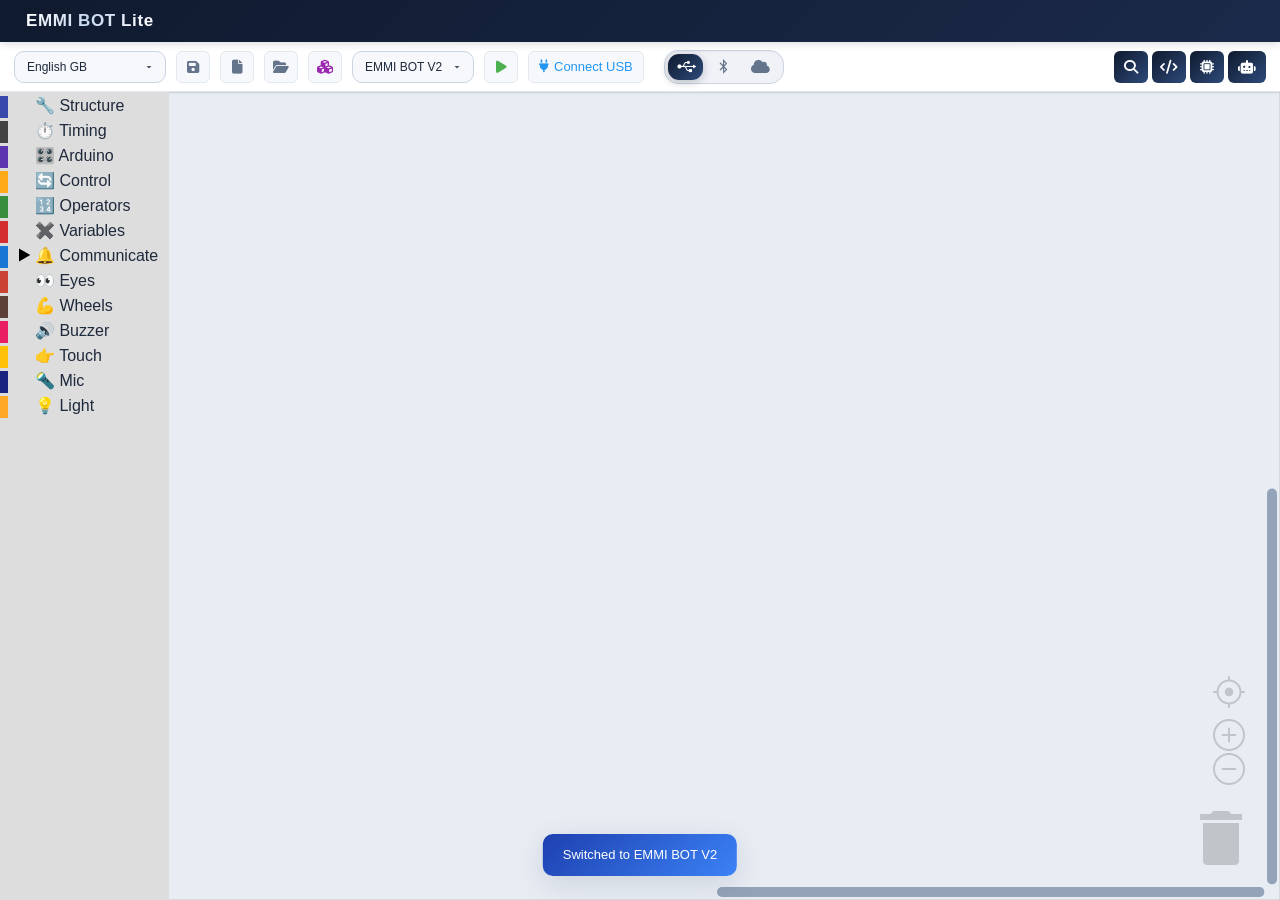
==== index.html @ 587e6f3b "depoyment" ====
<!DOCTYPE html>
<html lang="en">

<head>
    <meta charset="UTF-8">
    <meta name="viewport" content="width=device-width, initial-scale=1.0">
    <meta name="description" content="EMMI BOT Lite - Block-Based Programming Environment">
    <title>EMMI BOT Lite</title>
    <link rel="icon" type="image/png" href="media/logo.png">

    <!-- Blockly (local) -->
    <script src="lib/blockly/blockly.min.js"></script>

    <!-- Prism.js for syntax highlighting - LIGHT theme (local) -->
    <link href="lib/prism/themes/prism.min.css" rel="stylesheet">
    <script src="lib/prism/prism.min.js"></script>
    <script src="lib/prism/components/prism-c.min.js"></script>
    <script src="lib/prism/components/prism-cpp.min.js"></script>
    <script src="lib/prism/components/prism-python.min.js"></script>
    <script src="lib/prism/components/prism-java.min.js"></script>

    <!-- Font Awesome (local) -->
    <link rel="stylesheet" href="lib/font-awesome/css/all.min.css">

    <!-- Custom Styles -->
    <link rel="stylesheet" href="css/styles.css?v=25">
</head>

<body>
    <!-- Loading Overlay -->
    <div id="loading-overlay">
        <div class="loader"></div>
        <span>Loading EMMI BOT V2...</span>
    </div>

    <!-- Title Bar (OttoBlockly style) -->
    <div id="toptitle">
        <div id="title">
            <div class="logo-img">
                <img src="media/logo.png" alt="Logo" onerror="this.style.display='none'">
            </div>
            <span class="logo-text">EMMI BOT Lite</span>

        </div>


    </div>

    <!-- Header Toolbar -->
    <div id="header">
        <div id="btn_all">
            <!-- Language Selector -->

            <!-- Language Selector -->
            <select id="languageMenu">
                <option value="en" selected>English GB</option>
                <option value="es">Español</option>
                <option value="hi">हिन्दी (Hindi)</option>
                <option value="gu">ગુજરાતી (Gujarati)</option>
                <option value="mr">मराठी (Marathi)</option>
                <option value="ta">தமிழ் (Tamil)</option>
                <option value="te">తెలుగు (Telugu)</option>
                <option value="kn">ಕನ್ನಡ (Kannada)</option>
                <option value="bn">বাংলা (Bengali)</option>
            </select>



            <!-- Save Button -->
            <button id="btn-save" class="btn btn-tool" title="Save">
                <i class="fas fa-save"></i>
            </button>

            <!-- New Button -->
            <button id="btn-new" class="btn btn-tool" title="New">
                <i class="fas fa-file"></i>
            </button>

            <!-- Open Button -->
            <button id="btn-open" class="btn btn-tool" title="Open">
                <i class="fas fa-folder-open"></i>
            </button>

            <!-- Block Creator Tool Button -->
            <button id="btn-block-creator" class="btn btn-tool" title="Block Creator Tool" style="color: #9C27B0;">
                <i class="fas fa-cubes"></i>
            </button>

            <!-- Board Selector -->
            <select id="board-select">
                <option value="emmi-bot-v2" selected>EMMI BOT V2</option>
                <option value="explorer-kit">Explorer Kit</option>
                <option value="emmi-bipedal">EMMI Bipedal</option>
            </select>

            <!-- Run Button -->
            <button id="btn_run" class="btn btn-tool" title="Run Code" style="color: #4CAF50;">
                <i class="fas fa-play"></i>
            </button>

            <!-- Dynamic Controls -->
            <div id="dynamic-controls" style="display: flex; gap: 5px; align-items: center;">
                <!-- Cloud ID Input (Hidden by default) -->
                <input id="input-cloud-id" type="text" placeholder="Device ID"
                    style="display: none; width: 100px; padding: 5px; border-radius: 4px; border: 1px solid #ccc;">

                <!-- Connect Button (Visible for USB/BLE) -->
                <button id="btn_connect" class="btn btn-tool" title="Connect USB"
                    style="color: #2196F3; width: auto; padding: 0 10px; font-size: 13px; gap: 5px;">
                    <i class="fas fa-plug"></i> <span id="lbl_connect">Connect</span>
                </button>
            </div>

            <!-- Bot Mode Segmented Control -->
            <div class="bot-mode-segmented">
                <input type="radio" name="bot-mode" id="mode-usb" value="USB" checked>
                <label for="mode-usb"><i class="fab fa-usb"></i> <span>USB</span></label>

                <input type="radio" name="bot-mode" id="mode-ble" value="BLE">
                <label for="mode-ble"><i class="fab fa-bluetooth-b"></i> <span>BLE</span></label>

                <input type="radio" name="bot-mode" id="mode-cloud" value="Cloud">
                <label for="mode-cloud"><i class="fas fa-cloud"></i> <span>Cloud</span></label>

                <div class="segmented-glider"></div>
            </div>
        </div>

        <div id="btn_group" class="btn-group">
            <!-- Search Button -->
            <button id="btn_search" class="btn btn-tool" title="Search">
                <i class="fas fa-search"></i>
            </button>

            <!-- Code Preview Button -->
            <button id="btn_preview" class="btn btn-tool" title="Code Preview">
                <i class="fas fa-code"></i>
            </button>

            <!-- Block/Code Toggle (Hijacked for Firmware Upload) -->
            <button id="btn_toggle" class="btn btn-tool" title="Upload Firmware"
                onclick="if(window.app) window.app.uploadFirmware()">
                <i class="fas fa-microchip"></i>
            </button>

            <!-- AI Chatbot Toggle -->
            <button id="chatbot-toggle" class="btn btn-tool chatbot-toggle" title="AI Block Coder">
                <i class="fas fa-robot"></i>
            </button>
        </div>
    </div>

    <!-- AI Chatbot Panel -->
    <div id="chatbot-panel" class="chatbot-panel">
        <div class="chatbot-header">
            <div class="chatbot-header-left">
                <i class="fas fa-robot"></i>
                <span>EMMI AI Coder</span>
            </div>
            <div class="chatbot-header-right">
                <select id="ai-translate-mode" class="chatbot-mode-select" title="AI translation mode">
                    <option value="blockly" selected>Blockly</option>
                    <option value="legacy">Script</option>
                </select>
                <button id="chatbot-clear" class="chatbot-header-btn" title="Clear chat">
                    <i class="fas fa-trash-can"></i>
                </button>
                <button id="chatbot-close" class="chatbot-header-btn" title="Close">
                    <i class="fas fa-xmark"></i>
                </button>
            </div>
        </div>
        <div id="ai-chat-output" class="chatbot-messages">
            <div class="chatbot-welcome">
                <i class="fas fa-wand-magic-sparkles"></i>
                <p>Describe what you want your EMMI robot to do and I'll generate the blocks for you.</p>
            </div>
        </div>
        <div class="chatbot-input-area">
            <input id="ai-prompt-input" type="text" class="chatbot-input"
                placeholder="e.g. Blink red LED every 500ms...">
            <button id="btn-ai-generate" class="chatbot-send-btn" title="Generate">
                <i class="fas fa-paper-plane"></i>
            </button>
        </div>
    </div>

    <!-- Main Content Area -->
    <div id="divBody">
        <!-- Blockly Workspace -->
        <div id="content_blocks">
            <div id="blockly-workspace"></div>
        </div>

        <!-- Code Panel - Default hidden -->
        <div id="code-panel" class="code-preview-panel hidden">
            <div class="preview-actions">
                <button id="btn_saveino" class="btn-default" title="Save Code">
                    <i class="fas fa-save"></i>
                </button>
                <button id="btn_copy" class="btn-default" title="Copy Code">
                    <i class="fas fa-copy"></i>
                </button>
                <button id="btn_send_emmi" class="btn-default" title="Send to EMMI">
                    <i class="fas fa-paper-plane"></i>
                </button>
                <button id="btn_upload_last_emmi" class="btn-default" title="Upload Last EMMI Script">
                    <i class="fas fa-upload"></i>
                </button>
            </div>
            <pre id="pre_previewArduino"><code class="language-cpp" id="code-output">void setup() {
}

void loop() {
}</code></pre>
            <!-- Language Tabs at bottom -->
            <div class="code-tabs">
                <button class="code-tab" data-lang="arduino">Arduino C++</button>
                <button class="code-tab" data-lang="python">Python</button>
                <button class="code-tab active" data-lang="java">Java</button>
                <button class="code-tab" data-lang="emmi">EMMI Command</button>
            </div>
        </div>
    </div>

    <!-- Hidden file input -->
    <input type="file" id="file-input" accept=".xml,.json,.bloc" style="display: none;">
    <!-- Firmware Update Modal -->
    <div id="firmware-update-modal" class="modal hidden">
        <div class="modal-content firmware-modal">
            <div class="modal-header">
                <h3><i class="fas fa-microchip"></i> Firmware Update</h3>
                <button id="btn-close-firmware" class="btn-close">&times;</button>
            </div>
            <div class="firmware-body">
                <!-- Version comparison cards -->
                <div class="firmware-versions">
                    <div class="firmware-version-card">
                        <div class="firmware-version-icon installed">
                            <i class="fas fa-hdd"></i>
                        </div>
                        <div class="firmware-version-label">Installed</div>
                        <div id="firmware-installed-version" class="firmware-version-value installed">—</div>
                    </div>
                    <div class="firmware-version-arrow">
                        <i class="fas fa-angles-right"></i>
                    </div>
                    <div class="firmware-version-card">
                        <div class="firmware-version-icon available">
                            <i class="fas fa-cloud-arrow-down"></i>
                        </div>
                        <div class="firmware-version-label">Available</div>
                        <div id="firmware-available-version" class="firmware-version-value available">—</div>
                    </div>
                </div>

                <!-- Status text -->
                <div id="firmware-status-text" class="firmware-status"></div>

                <!-- Progress bar -->
                <div id="firmware-progress-container" class="firmware-progress-container" style="display: none;">
                    <div class="firmware-progress-track">
                        <div id="firmware-progress-bar" class="firmware-progress-fill"></div>
                    </div>
                    <div id="firmware-progress-text" class="firmware-progress-label">0%</div>
                </div>

                <!-- Log output -->
                <div id="firmware-log" class="firmware-log" style="display: none;"></div>

                <!-- Action buttons -->
                <div class="firmware-actions">
                    <button id="btn-firmware-cancel" class="firmware-btn firmware-btn-cancel">
                        <i class="fas fa-xmark"></i> Cancel
                    </button>
                    <button id="btn-firmware-flash" class="firmware-btn firmware-btn-flash">
                        <i class="fas fa-bolt"></i> Update Firmware
                    </button>
                </div>
            </div>
        </div>
    </div>

    <!-- Serial Monitor Modal -->
    <div id="serial-monitor-modal" class="modal hidden">
        <div class="modal-content">
            <div class="modal-header">
                <h3><i class="fas fa-terminal"></i> Serial Monitor</h3>
                <button id="btn-close-serial" class="btn-close">&times;</button>
            </div>
            <div id="serial-output" class="serial-output"></div>
            <div class="serial-input-area">
                <input type="text" id="serial-input" placeholder="Type command...">
                <button id="btn-send-serial" class="btn btn-tool" title="Send">
                    <i class="fas fa-paper-plane"></i>
                </button>
                <button id="btn-clear-serial" class="btn btn-tool" title="Clear">
                    <i class="fas fa-trash"></i>
                </button>
            </div>
            <div class="serial-options">
                <label><input type="checkbox" id="chk-autoscroll" checked> Autoscroll</label>
                <label><input type="checkbox" id="chk-timestamp"> Timestamp</label>
            </div>
        </div>
    </div>

    <!-- New Variable Modal -->
    <div id="variable-modal" class="modal hidden" style="z-index: 2000;">
        <div class="modal-content" style="max-width: 400px; background-color: #2d2d64; color: white;">
            <div class="modal-header" style="border-bottom: none;">
                <h3 style="color: white; font-weight: bold;">New variable name:</h3>
                <button id="btn-close-variable" class="btn-close"
                    style="background-color: #4DB6AC; color: white; border-radius: 4px; opacity: 1;">&times;</button>
            </div>
            <div class="modal-body" style="padding: 20px; display: flex; gap: 0;">
                <input type="text" id="variable-name-input" placeholder=""
                    style="flex-grow: 1; padding: 10px; border: none; border-radius: 4px 0 0 4px; outline: none;">
                <button id="btn-confirm-variable"
                    style="background-color: #4DD0E1; border: none; padding: 0 20px; color: white; font-weight: bold; border-radius: 0 4px 4px 0; cursor: pointer;">OK</button>
            </div>
        </div>
    </div>

    <!-- Scripts -->
    <!-- Scripts -->
    <!-- Generators (Load first so blocks can register stubs) -->
    <script src="js/generators/arduino.js"></script>
    <script src="js/generators/python.js"></script>
    <script src="js/generators/java.js"></script>
    <script src="js/commands/common_commands.js?v=2"></script>
    <script src="js/commands/emmi-bot-v2_commands.js?v=21"></script>
    <script src="js/generators/emmi_exporter.js?v=26"></script>

    <!-- Common/Core blocks -->
    <script src="js/toolbox.js?v=23"></script>
    <script src="blocks/esp32_blocks.js?v=23"></script>
    <script src="blocks/variable_blocks.js?v=23"></script>
    <script src="blocks/communication_blocks.js?v=23"></script>
    <script src="blocks/emmi-bot-v2_blocks.js?v=24"></script>
    <script src="js/generators/variable_generators.js?v=23"></script>
    <script src="js/generators/communication_generators.js?v=23"></script>
    <script src="js/generators/emmi-bot-v2_generators.js?v=23"></script>
    <script src="js/custom_styles.js"></script>
    <script src="js/blockly-mapper.js?v=1"></script>
    <script src="js/app.js?v=31"></script>
</body>

</html>
---- css/styles.css ----
/* ===================================
   EMMI BOT Lite – White + Dark Navy Blue
   Modern, Elegant, Responsive UI
   =================================== */

:root {
    --navy: #0f1a2e;
    --navy-light: #1b2a4a;
    --navy-mid: #263c5c;
    --navy-accent: #2e4a7a;
    --white: #ffffff;
    --off-white: #f6f8fb;
    --gray-50: #f0f2f7;
    --gray-100: #e2e8f0;
    --gray-200: #cbd5e1;
    --gray-300: #94a3b8;
    --gray-400: #64748b;
    --gray-500: #475569;
    --text-primary: #1e293b;
    --text-secondary: #475569;
    --accent-blue: #3b82f6;
    --accent-green: #10b981;
    --accent-red: #ef4444;
    --accent-amber: #f59e0b;
    --radius-sm: 6px;
    --radius-md: 10px;
    --radius-lg: 14px;
    --shadow-sm: 0 1px 3px rgba(15, 26, 46, 0.06);
    --shadow-md: 0 4px 12px rgba(15, 26, 46, 0.08);
    --shadow-lg: 0 8px 30px rgba(15, 26, 46, 0.12);
    --transition: 0.25s cubic-bezier(0.4, 0, 0.2, 1);
    --font: 'Segoe UI', -apple-system, BlinkMacSystemFont, sans-serif;
}

/* ===================================
   RESET & BASE
   =================================== */
* {
    margin: 0;
    padding: 0;
    box-sizing: border-box;
}

html, body {
    height: 100%;
    font-family: var(--font);
    overflow: hidden;
    background: var(--off-white);
    color: var(--text-primary);
    -webkit-font-smoothing: antialiased;
    -moz-osx-font-smoothing: grayscale;
}

/* ===================================
   LOADING OVERLAY
   =================================== */
#loading-overlay {
    position: fixed;
    inset: 0;
    background: linear-gradient(135deg, var(--navy) 0%, var(--navy-light) 100%);
    display: flex;
    flex-direction: column;
    align-items: center;
    justify-content: center;
    gap: 20px;
    z-index: 9999;
    color: var(--white);
    font-size: 15px;
    font-weight: 500;
    letter-spacing: 0.5px;
    transition: opacity 0.6s ease;
}

#loading-overlay.hidden {
    opacity: 0;
    pointer-events: none;
}

.hidden {
    display: none !important;
}

.loader {
    width: 44px;
    height: 44px;
    border: 3px solid rgba(255, 255, 255, 0.15);
    border-top-color: var(--white);
    border-radius: 50%;
    animation: spin 0.8s linear infinite;
}

@keyframes spin {
    to { transform: rotate(360deg); }
}

/* ===================================
   TITLE BAR
   =================================== */
#toptitle {
    height: 42px;
    background: linear-gradient(135deg, var(--navy) 0%, var(--navy-light) 100%);
    display: flex;
    align-items: center;
    justify-content: space-between;
    padding: 0 16px;
    box-shadow: 0 2px 8px rgba(15, 26, 46, 0.15);
    position: relative;
    z-index: 10;
}

#title {
    display: flex;
    align-items: center;
    gap: 10px;
}

.logo-img img {
    height: 26px;
    width: auto;
    filter: drop-shadow(0 1px 3px rgba(0, 0, 0, 0.2));
}

.logo-text {
    font-size: 17px;
    font-weight: 700;
    letter-spacing: 0.6px;
    color: var(--white);
    background: linear-gradient(120deg,
        #ffffff 0%,
        #c8daf0 25%,
        #ffffff 50%,
        #a0bee0 75%,
        #ffffff 100%);
    background-size: 200% auto;
    background-clip: text;
    -webkit-background-clip: text;
    -webkit-text-fill-color: transparent;
    animation: shimmer 5s linear infinite;
}

@keyframes shimmer {
    to { background-position: 200% center; }
}

#title-bar-btns {
    display: flex;
    gap: 2px;
}

.btn-minmax, .btn-quit {
    width: 32px;
    height: 32px;
    border: none;
    background: transparent;
    color: rgba(255, 255, 255, 0.7);
    cursor: pointer;
    display: flex;
    align-items: center;
    justify-content: center;
    border-radius: var(--radius-sm);
    font-size: 12px;
    transition: all var(--transition);
}

.btn-minmax:hover {
    background: rgba(255, 255, 255, 0.12);
    color: var(--white);
    transform: translateY(-1px);
}

.btn-quit:hover {
    background: var(--accent-red);
    color: var(--white);
    transform: scale(1.05);
}

/* ===================================
   HEADER TOOLBAR
   =================================== */
#header {
    height: 50px;
    background: var(--white);
    display: flex;
    align-items: center;
    justify-content: space-between;
    padding: 0 14px;
    border-bottom: 1px solid var(--gray-100);
    box-shadow: var(--shadow-sm);
    animation: slideDown 0.4s ease-out;
    position: relative;
    z-index: 9;
}

@keyframes slideDown {
    from { transform: translateY(-100%); opacity: 0; }
    to { transform: translateY(0); opacity: 1; }
}

#btn_all {
    display: flex;
    align-items: center;
    gap: 10px;
    flex-wrap: wrap;
}

/* ===================================
   SELECT DROPDOWNS
   =================================== */
#languageMenu, #board-select {
    height: 32px;
    padding: 0 30px 0 12px;
    background: var(--off-white);
    color: var(--text-primary);
    border: 1px solid var(--gray-200);
    border-radius: var(--radius-md);
    font-size: 12px;
    font-weight: 500;
    cursor: pointer;
    appearance: none;
    -webkit-appearance: none;
    background-image: url("data:image/svg+xml,%3Csvg xmlns='http://www.w3.org/2000/svg' width='12' height='12' viewBox='0 0 24 24' fill='%23475569'%3E%3Cpath d='M7 10l5 5 5-5z'/%3E%3C/svg%3E");
    background-repeat: no-repeat;
    background-position: right 10px center;
    transition: all var(--transition);
}

#languageMenu:hover, #board-select:hover {
    border-color: var(--navy-accent);
    box-shadow: 0 0 0 3px rgba(27, 42, 74, 0.06);
}

#languageMenu:focus, #board-select:focus {
    outline: none;
    border-color: var(--navy-accent);
    box-shadow: 0 0 0 3px rgba(27, 42, 74, 0.1);
}

/* ===================================
   TOOLBAR BUTTONS
   =================================== */
.btn-tool {
    width: 34px;
    height: 32px;
    background: var(--off-white);
    color: var(--gray-400);
    border: 1px solid var(--gray-100);
    border-radius: var(--radius-sm);
    cursor: pointer;
    display: flex;
    align-items: center;
    justify-content: center;
    font-size: 14px;
    transition: all var(--transition);
    position: relative;
    overflow: hidden;
}

.btn-tool::after {
    content: '';
    position: absolute;
    inset: 0;
    background: linear-gradient(135deg, var(--navy) 0%, var(--navy-accent) 100%);
    opacity: 0;
    transition: opacity var(--transition);
}

.btn-tool:hover {
    border-color: var(--navy-accent);
    color: var(--navy);
    transform: translateY(-1px);
    box-shadow: var(--shadow-md);
}

.btn-tool:hover::after {
    opacity: 0;
}

.btn-tool i {
    position: relative;
    z-index: 1;
    transition: transform var(--transition);
}

.btn-tool:hover i {
    transform: scale(1.1);
}

.btn-tool:active {
    transform: translateY(0);
    box-shadow: none;
}

/* Connected state */
button.connected {
    background: var(--accent-red) !important;
    color: white !important;
    border-color: var(--accent-red) !important;
}

button.connected:hover {
    background: #dc2626 !important;
}

/* Right button group */
#btn_group {
    display: flex;
    gap: 4px;
}

#btn_group .btn-tool {
    background: linear-gradient(135deg, var(--navy) 0%, var(--navy-accent) 100%);
    color: var(--white);
    border: none;
}

#btn_group .btn-tool:hover {
    transform: translateY(-2px);
    box-shadow: 0 4px 14px rgba(15, 26, 46, 0.3);
    color: var(--white);
}

#btn_group .btn-tool::after {
    display: none;
}

/* ===================================
   MAIN BODY
   =================================== */
#divBody {
    height: calc(100vh - 92px);
    position: relative;
}

#content_blocks {
    width: 100%;
    height: 100%;
    position: relative;
}

#blockly-workspace {
    position: absolute;
    top: 0;
    left: 0;
    right: 0;
    bottom: 0;
}

/* ===================================
   CODE PANEL
   =================================== */
.code-preview-panel {
    position: absolute;
    top: 0;
    right: 0;
    width: 300px;
    height: 100%;
    background: var(--white);
    border-left: 1px solid var(--gray-100);
    z-index: 100;
    display: flex;
    flex-direction: column;
    box-shadow: -2px 0 12px rgba(15, 26, 46, 0.04);
}

.code-preview-panel pre {
    flex: 1;
    margin: 0;
    padding: 16px;
    overflow: auto;
    font-size: 12px;
    line-height: 1.6;
    background: var(--white) !important;
    color: var(--text-primary);
}

.code-preview-panel code {
    font-family: 'Consolas', 'Monaco', 'Fira Code', monospace;
    background: transparent !important;
}

.preview-actions {
    display: flex;
    gap: 4px;
    padding: 8px 10px;
    background: var(--off-white);
    border-bottom: 1px solid var(--gray-100);
}

.btn-default {
    padding: 6px 12px;
    background: var(--white);
    color: var(--text-secondary);
    border: 1px solid var(--gray-200);
    border-radius: var(--radius-sm);
    cursor: pointer;
    font-size: 12px;
    transition: all var(--transition);
}

.btn-default:hover {
    background: var(--off-white);
    border-color: var(--navy-accent);
    color: var(--navy);
}

.code-tabs {
    display: flex;
    background: var(--off-white);
    border-top: 1px solid var(--gray-100);
}

.code-tab {
    flex: 1;
    padding: 10px 12px;
    background: var(--off-white);
    color: var(--gray-400);
    border: none;
    border-right: 1px solid var(--gray-100);
    cursor: pointer;
    font-size: 11px;
    font-weight: 600;
    letter-spacing: 0.3px;
    text-transform: uppercase;
    transition: all var(--transition);
}

.code-tab:last-child {
    border-right: none;
}

.code-tab:hover {
    background: var(--gray-100);
    color: var(--text-primary);
}

.code-tab.active {
    background: linear-gradient(135deg, var(--navy) 0%, var(--navy-accent) 100%);
    color: var(--white);
}

/* ===================================
   BLOCKLY TOOLBOX
   =================================== */
.blocklyToolboxDiv {
    background: var(--white) !important;
    border-right: 1px solid var(--gray-100) !important;
    width: 200px !important;
    box-shadow: 2px 0 10px rgba(15, 26, 46, 0.03);
}

.blocklyTreeRow {
    height: 42px !important;
    padding: 0 12px 0 16px !important;
    margin: 4px 8px !important;
    border-radius: var(--radius-sm) !important;
    line-height: 42px !important;
    background: transparent !important;
    cursor: pointer !important;
    transition: all 0.2s cubic-bezier(0.4, 0, 0.2, 1);
    position: relative;
    display: flex !important;
    align-items: center !important;
}

.blocklyTreeRow::before {
    content: '';
    position: absolute;
    left: 4px;
    top: 50%;
    transform: translateY(-50%);
    width: 3px;
    height: 0;
    background: var(--navy);
    border-radius: 2px;
    transition: height 0.2s ease;
}

.blocklyTreeRow:hover {
    background: var(--gray-50) !important;
    transform: translateX(2px);
}

.blocklyTreeRow:hover::before {
    height: 18px;
}

.blocklyTreeSelected {
    background: linear-gradient(135deg, var(--navy) 0%, var(--navy-accent) 100%) !important;
    box-shadow: 0 2px 10px rgba(15, 26, 46, 0.2),
        inset 0 1px 0 rgba(255, 255, 255, 0.1) !important;
    transform: translateX(0) !important;
}

.blocklyTreeSelected::before {
    height: 60%;
    background: rgba(255, 255, 255, 0.7);
}

.blocklyTreeSelected .blocklyTreeLabel {
    color: var(--white) !important;
    font-weight: 600 !important;
    text-shadow: 0 1px 2px rgba(0, 0, 0, 0.1);
}

.blocklyTreeLabel {
    color: var(--text-primary) !important;
    font-size: 14px !important;
    font-weight: 500 !important;
    font-family: var(--font) !important;
    letter-spacing: 0.2px !important;
    display: flex !important;
    align-items: center !important;
    gap: 8px !important;
}

.blocklyTreeRowContentContainer {
    padding-left: 8px !important;
    display: flex !important;
    align-items: center !important;
}

.blocklyTreeRow .blocklyTreeLabel::first-line {
    font-size: 18px;
}

.blocklyTreeIcon {
    color: var(--gray-300) !important;
    width: 16px !important;
    height: 16px !important;
    transition: transform 0.2s ease, color 0.2s ease;
}

.blocklyTreeRow:hover .blocklyTreeIcon {
    color: var(--navy-accent) !important;
}

.blocklyTreeSelected .blocklyTreeIcon {
    color: var(--white) !important;
}

.blocklyTreeSeparator {
    border-bottom: 1px solid var(--gray-100) !important;
    margin: 8px 12px !important;
    height: 0 !important;
}

.blocklyFlyoutBackground {
    fill: var(--gray-50) !important;
}

.blocklyTreeRow[aria-level="2"] {
    margin-left: 20px !important;
    font-size: 13px !important;
}

/* Category label colors */
.category-structure .blocklyTreeLabel { color: var(--navy-accent) !important; }
.category-eyes .blocklyTreeLabel,
.category-timing .blocklyTreeLabel,
.category-mic .blocklyTreeLabel { color: #334155 !important; }
.category-wheels .blocklyTreeLabel { color: #5D4037 !important; }
.category-buzzer .blocklyTreeLabel,
.category-communicate .blocklyTreeLabel,
.category-control .blocklyTreeLabel { color: var(--navy-accent) !important; }
.category-touch .blocklyTreeLabel { color: #64748b !important; }
.category-light .blocklyTreeLabel { color: #ea580c !important; }
.category-arduino .blocklyTreeLabel { color: #6d28d9 !important; }
.category-operators .blocklyTreeLabel { color: #059669 !important; }
.category-variables .blocklyTreeLabel { color: #dc2626 !important; }

/* ===================================
   WORKSPACE
   =================================== */
.blocklyMainBackground {
    fill: #e8edf4 !important;
}

.blocklyMainBackground+pattern rect {
    fill: #c8d3e0 !important;
}

.blocklyScrollbarHandle {
    fill: var(--gray-300) !important;
}

.blocklyScrollbarHandle:hover {
    fill: var(--navy-accent) !important;
}

.blocklyTrash {
    opacity: 0.6;
}

/* ===================================
   BLOCK STYLING
   =================================== */
g[data-id]>path[class*="blocklyPath"] {
    filter: drop-shadow(0 2px 4px rgba(15, 26, 46, 0.1));
}

.blocklyDraggable[data-id]>g>path.blocklyPath {
    stroke-width: 1.5px !important;
}

.blocklyText {
    font-family: var(--font) !important;
    font-weight: 500 !important;
}

.blocklyNonEditableText .blocklyText {
    font-weight: 700 !important;
    font-size: 15px !important;
    fill: var(--white) !important;
    text-shadow: 0 1px 2px rgba(0, 0, 0, 0.15);
}

.blocklyEditableText {
    fill: var(--white) !important;
    font-weight: 600 !important;
}

.blocklyStatementInput rect {
    rx: 6 !important;
    ry: 6 !important;
}

.blocklyDraggable:hover>g>path.blocklyPath {
    filter: drop-shadow(0 4px 10px rgba(15, 26, 46, 0.2)) brightness(1.03);
}

/* ===================================
   SCROLLBARS
   =================================== */
::-webkit-scrollbar {
    width: 8px;
    height: 8px;
}

::-webkit-scrollbar-track {
    background: var(--gray-50);
}

::-webkit-scrollbar-thumb {
    background: var(--gray-200);
    border-radius: 4px;
}

::-webkit-scrollbar-thumb:hover {
    background: var(--navy-accent);
}

/* ===================================
   TOAST NOTIFICATIONS
   =================================== */
.toast {
    position: fixed;
    bottom: 24px;
    left: 50%;
    transform: translateX(-50%) translateY(100px);
    background: linear-gradient(135deg, var(--navy) 0%, var(--navy-accent) 100%);
    color: var(--white);
    padding: 12px 20px;
    border-radius: var(--radius-md);
    font-size: 13px;
    font-weight: 500;
    display: flex;
    align-items: center;
    gap: 10px;
    max-width: min(92vw, 560px);
    z-index: 1000;
    opacity: 0;
    transition: all 0.35s cubic-bezier(0.4, 0, 0.2, 1);
    box-shadow: var(--shadow-lg);
}

.toast-message {
    line-height: 1.4;
}

.toast-close {
    width: 22px;
    height: 22px;
    border: 1px solid rgba(255, 255, 255, 0.25);
    border-radius: var(--radius-sm);
    background: rgba(255, 255, 255, 0.1);
    color: var(--white);
    cursor: pointer;
    font-size: 11px;
    font-weight: 700;
    line-height: 1;
    display: flex;
    align-items: center;
    justify-content: center;
    flex-shrink: 0;
    margin-left: 6px;
    transition: background var(--transition);
}

.toast-close:hover {
    background: rgba(255, 255, 255, 0.2);
}

.toast-close:focus-visible {
    outline: 2px solid rgba(255, 255, 255, 0.6);
    outline-offset: 1px;
}

.toast.show {
    opacity: 1;
    transform: translateX(-50%) translateY(0);
}

.toast.info {
    background: linear-gradient(135deg, #1e40af 0%, #3b82f6 100%);
}

.toast.error {
    background: linear-gradient(135deg, #991b1b 0%, #ef4444 100%);
}

/* ===================================
   BOT MODE SEGMENTED CONTROL
   =================================== */
.bot-mode-segmented {
    position: relative;
    display: flex;
    background: var(--gray-50);
    border-radius: var(--radius-lg);
    padding: 3px;
    margin-left: 10px;
    height: 34px;
    min-width: 120px;
    width: 120px;
    border: 1px solid var(--gray-200);
    box-shadow: inset 0 1px 2px rgba(15, 26, 46, 0.04);
}

.bot-mode-segmented input {
    display: none;
}

.bot-mode-segmented label {
    flex: 1;
    text-align: center;
    line-height: 26px;
    font-size: 11px;
    font-weight: 700;
    color: var(--gray-400);
    cursor: pointer;
    z-index: 1;
    transition: all 0.3s ease;
    text-transform: uppercase;
    letter-spacing: 0.5px;
    display: flex;
    align-items: center;
    justify-content: center;
    gap: 0;
}

.bot-mode-segmented label span {
    display: none;
}

.bot-mode-segmented label i {
    font-size: 15px;
}

.bot-mode-segmented input:checked+label {
    color: var(--white);
}

.segmented-glider {
    position: absolute;
    height: 26px;
    width: calc(33.33% - 4px);
    background: linear-gradient(135deg, var(--navy) 0%, var(--navy-accent) 100%);
    border-radius: 11px;
    top: 3px;
    left: 3px;
    transition: transform 0.4s cubic-bezier(0.18, 0.89, 0.32, 1.28);
    box-shadow: 0 2px 8px rgba(15, 26, 46, 0.25);
}

#mode-usb:checked~.segmented-glider {
    transform: translateX(0);
}

#mode-ble:checked~.segmented-glider {
    transform: translateX(calc(100% + 1px));
}

#mode-cloud:checked~.segmented-glider {
    transform: translateX(calc(200% + 2px));
}

/* Alignment helpers */
#btn_all { gap: 10px; }
.btn-group { gap: 5px; }
#project-name { margin: 0 5px; }

/* Code Panel Visibility */
.code-preview-panel.hidden { display: none; }
#content_blocks.full-width { width: 100%; }

/* ===================================
   AI CHATBOT — White + Navy Blue
   =================================== */

/* Chatbot toggle - inline in toolbar */
.chatbot-toggle.btn-tool {
    position: relative;
    width: auto;
    height: 32px;
    padding: 0 10px;
    border-radius: var(--radius-sm);
    font-size: 14px;
    animation: none;
    box-shadow: none;
    bottom: auto;
    right: auto;
}

.chatbot-toggle.btn-tool:hover {
    transform: translateY(-2px);
    box-shadow: 0 4px 14px rgba(15, 26, 46, 0.3);
}

.chatbot-toggle.active {
    background: var(--navy-accent) !important;
    opacity: 1;
    transform: none;
}

/* Panel */
.chatbot-panel {
    position: fixed;
    right: 0;
    bottom: 0;
    width: 400px;
    height: 100vh;
    max-height: 100vh;
    background: var(--white);
    z-index: 1200;
    display: flex;
    flex-direction: column;
    transform: translateX(110%);
    transition: transform 0.35s cubic-bezier(0.4, 0, 0.2, 1);
    box-shadow: -4px 0 30px rgba(15, 26, 46, 0.1);
    border-left: 1px solid var(--gray-100);
}

.chatbot-panel.open {
    transform: translateX(0);
}

/* Header */
.chatbot-header {
    display: flex;
    align-items: center;
    justify-content: space-between;
    padding: 14px 16px;
    background: linear-gradient(135deg, var(--navy) 0%, var(--navy-light) 100%);
    border-bottom: 1px solid rgba(255, 255, 255, 0.06);
    flex-shrink: 0;
}

.chatbot-header-left {
    display: flex;
    align-items: center;
    gap: 10px;
    color: var(--white);
    font-size: 15px;
    font-weight: 600;
    letter-spacing: 0.3px;
}

.chatbot-header-left i {
    font-size: 18px;
    color: #7eb8e0;
}

.chatbot-header-right {
    display: flex;
    align-items: center;
    gap: 6px;
}

.chatbot-mode-select {
    height: 28px;
    border: 1px solid rgba(255, 255, 255, 0.18);
    border-radius: var(--radius-sm);
    background: rgba(255, 255, 255, 0.08);
    color: #c8d6e5;
    padding: 0 8px;
    font-size: 11px;
    cursor: pointer;
    outline: none;
    transition: border-color 0.2s;
}

.chatbot-mode-select:hover,
.chatbot-mode-select:focus {
    border-color: rgba(255, 255, 255, 0.35);
}

.chatbot-mode-select option {
    background: var(--navy-light);
    color: var(--white);
}

.chatbot-header-btn {
    width: 30px;
    height: 30px;
    border: none;
    border-radius: var(--radius-sm);
    background: rgba(255, 255, 255, 0.08);
    color: rgba(255, 255, 255, 0.55);
    cursor: pointer;
    display: flex;
    align-items: center;
    justify-content: center;
    font-size: 13px;
    transition: all 0.2s;
}

.chatbot-header-btn:hover {
    background: rgba(255, 255, 255, 0.15);
    color: var(--white);
}

/* Messages */
.chatbot-messages {
    flex: 1;
    overflow-y: auto;
    padding: 16px;
    display: flex;
    flex-direction: column;
    gap: 10px;
    background: var(--off-white);
    scrollbar-width: thin;
    scrollbar-color: var(--gray-200) transparent;
}

.chatbot-messages::-webkit-scrollbar { width: 5px; }
.chatbot-messages::-webkit-scrollbar-track { background: transparent; }
.chatbot-messages::-webkit-scrollbar-thumb { background: var(--gray-200); border-radius: 3px; }
.chatbot-messages::-webkit-scrollbar-thumb:hover { background: var(--gray-300); }

/* Welcome */
.chatbot-welcome {
    display: flex;
    flex-direction: column;
    align-items: center;
    justify-content: center;
    gap: 14px;
    padding: 50px 24px;
    text-align: center;
    color: var(--gray-300);
    flex: 1;
}

.chatbot-welcome i {
    font-size: 36px;
    color: var(--navy);
    opacity: 0.2;
}

.chatbot-welcome p {
    font-size: 13px;
    line-height: 1.65;
    max-width: 260px;
    margin: 0;
    color: var(--gray-400);
}

/* Bubbles */
.ai-chat-msg {
    padding: 10px 14px;
    font-size: 13px;
    line-height: 1.5;
    border-radius: 12px;
    max-width: 88%;
    word-wrap: break-word;
    animation: msgFadeIn 0.3s ease;
    position: relative;
}

@keyframes msgFadeIn {
    from { opacity: 0; transform: translateY(8px); }
    to { opacity: 1; transform: translateY(0); }
}

.ai-chat-msg.user {
    align-self: flex-end;
    background: linear-gradient(135deg, var(--navy) 0%, var(--navy-light) 100%);
    border-bottom-right-radius: 4px;
    color: #dde6f2;
}

.ai-chat-msg.assistant {
    align-self: flex-start;
    background: var(--white);
    border-bottom-left-radius: 4px;
    border: 1px solid var(--gray-100);
    color: var(--text-primary);
    box-shadow: var(--shadow-sm);
}

.ai-chat-msg.warn {
    align-self: flex-start;
    background: #fffbeb;
    border: 1px solid #fcd34d;
    color: #92400e;
}

.ai-chat-msg.error {
    align-self: flex-start;
    background: #fef2f2;
    border: 1px solid #fca5a5;
    color: #991b1b;
}

/* Typing */
.chatbot-typing {
    display: flex;
    align-items: center;
    gap: 5px;
    padding: 12px 16px;
    align-self: flex-start;
}

.chatbot-typing span {
    width: 7px;
    height: 7px;
    border-radius: 50%;
    background: var(--navy);
    animation: typingBounce 1.2s infinite;
}

.chatbot-typing span:nth-child(2) { animation-delay: 0.15s; }
.chatbot-typing span:nth-child(3) { animation-delay: 0.3s; }

@keyframes typingBounce {
    0%, 60%, 100% { opacity: 0.15; transform: translateY(0); }
    30% { opacity: 0.7; transform: translateY(-4px); }
}

/* Input */
.chatbot-input-area {
    display: flex;
    align-items: center;
    gap: 8px;
    padding: 12px 16px;
    border-top: 1px solid var(--gray-100);
    background: var(--white);
    flex-shrink: 0;
}

.chatbot-input {
    flex: 1;
    height: 42px;
    border: 1px solid var(--gray-200);
    border-radius: var(--radius-md);
    background: var(--off-white);
    color: var(--text-primary);
    padding: 0 14px;
    font-size: 13px;
    outline: none;
    transition: border-color 0.2s, box-shadow 0.2s;
}

.chatbot-input::placeholder {
    color: var(--gray-300);
}

.chatbot-input:focus {
    border-color: var(--navy);
    box-shadow: 0 0 0 3px rgba(15, 26, 46, 0.08);
}

.chatbot-send-btn {
    width: 42px;
    height: 42px;
    border: none;
    border-radius: var(--radius-md);
    background: linear-gradient(135deg, var(--navy) 0%, var(--navy-accent) 100%);
    color: var(--white);
    font-size: 15px;
    cursor: pointer;
    display: flex;
    align-items: center;
    justify-content: center;
    transition: transform 0.15s, box-shadow 0.2s;
    flex-shrink: 0;
}

.chatbot-send-btn:hover {
    transform: scale(1.05);
    box-shadow: 0 3px 14px rgba(15, 26, 46, 0.3);
}

.chatbot-send-btn:active { transform: scale(0.95); }

.chatbot-send-btn:disabled {
    opacity: 0.35;
    cursor: not-allowed;
    transform: none;
    box-shadow: none;
}

/* Backdrop */
.chatbot-backdrop {
    position: fixed;
    inset: 0;
    background: rgba(15, 26, 46, 0.3);
    z-index: 1150;
    opacity: 0;
    pointer-events: none;
    transition: opacity 0.3s ease;
    backdrop-filter: blur(2px);
}

.chatbot-backdrop.visible {
    opacity: 1;
    pointer-events: auto;
}

/* ===================================
   RESPONSIVE
   =================================== */

/* Tablet (1100px) */
@media (max-width: 1100px) {
    #project-name { width: 100px; }
    #project-name:focus { width: 120px; }
    .bot-mode-segmented { min-width: 150px; }
}

/* Small Tablet (900px) */
@media (max-width: 900px) {
    #toptitle { display: flex; }
    .logo-text { display: none; }

    #header {
        height: auto;
        padding: 10px;
        flex-direction: row;
        flex-wrap: wrap;
        justify-content: center;
        gap: 8px;
    }

    #btn_all {
        width: 100%;
        display: flex;
        justify-content: center;
        align-items: center;
        flex-wrap: wrap;
        gap: 8px;
    }

    #btn-save, #btn-new, #btn-open,
    #labelToolboxDefinition, #project-name {
        display: none !important;
    }

    .bot-mode-segmented {
        margin-left: 0;
        margin-top: 4px;
        order: 10;
    }

    #btn_group {
        width: 100%;
        justify-content: center;
        margin-top: 4px;
        order: 20;
    }

    .chatbot-panel { width: 340px; }

    #divBody { height: calc(100vh - 130px); }
}

/* Mobile (600px) */
@media (max-width: 600px) {
    #btn_all { gap: 4px; }

    .bot-mode-segmented {
        min-width: 100px;
        width: auto;
        flex: 1;
        margin-left: 0;
    }

    .bot-mode-segmented label span { display: none; }
    .bot-mode-segmented label { padding: 0; min-width: 32px; }
    .segmented-glider { width: calc(33.33% - 4px); }

    #languageMenu, #board-select {
        flex: 1;
        min-width: 80px;
        max-width: none;
    }

    .btn-level { width: 32px; height: 32px; }

    .chatbot-panel {
        width: 100vw;
        max-width: 100vw;
        border-left: none;
    }

    #divBody { height: calc(100vh - 170px); }
}

/* ===================================
   SERIAL MONITOR MODAL
   =================================== */
.modal {
    position: fixed;
    inset: 0;
    background: rgba(15, 26, 46, 0.4);
    display: flex;
    align-items: center;
    justify-content: center;
    z-index: 2000;
    opacity: 1;
    transition: opacity 0.3s ease;
    backdrop-filter: blur(3px);
}

.modal.hidden {
    display: none;
    opacity: 0;
    pointer-events: none;
}

.modal-content {
    background: var(--white);
    width: 600px;
    max-width: 92%;
    height: 420px;
    border-radius: var(--radius-lg);
    box-shadow: var(--shadow-lg);
    display: flex;
    flex-direction: column;
    overflow: hidden;
    animation: modalIn 0.3s ease;
}

@keyframes modalIn {
    from { opacity: 0; transform: scale(0.95) translateY(10px); }
    to { opacity: 1; transform: scale(1) translateY(0); }
}

.modal-header {
    background: linear-gradient(135deg, var(--navy) 0%, var(--navy-light) 100%);
    color: var(--white);
    padding: 12px 16px;
    display: flex;
    justify-content: space-between;
    align-items: center;
}

.modal-header h3 {
    margin: 0;
    font-size: 15px;
    font-weight: 600;
    display: flex;
    align-items: center;
    gap: 8px;
}

.btn-close {
    background: rgba(255, 255, 255, 0.08);
    border: none;
    color: rgba(255, 255, 255, 0.7);
    font-size: 18px;
    cursor: pointer;
    line-height: 1;
    width: 30px;
    height: 30px;
    display: flex;
    align-items: center;
    justify-content: center;
    border-radius: var(--radius-sm);
    transition: all 0.2s;
}

.btn-close:hover {
    background: rgba(255, 255, 255, 0.15);
    color: var(--white);
}

.serial-output {
    flex: 1;
    background: var(--navy);
    color: #4ade80;
    font-family: 'Consolas', 'Fira Code', monospace;
    font-size: 13px;
    padding: 12px;
    overflow-y: auto;
    white-space: pre-wrap;
    word-break: break-all;
}

.serial-input-area {
    padding: 10px 12px;
    background: var(--off-white);
    border-top: 1px solid var(--gray-100);
    display: flex;
    gap: 8px;
}

.serial-input-area input {
    flex: 1;
    padding: 8px 12px;
    border: 1px solid var(--gray-200);
    border-radius: var(--radius-sm);
    font-family: monospace;
    font-size: 13px;
    outline: none;
    transition: border-color 0.2s;
}

.serial-input-area input:focus {
    border-color: var(--navy-accent);
}

.serial-options {
    padding: 6px 12px;
    background: var(--gray-50);
    font-size: 12px;
    display: flex;
    gap: 16px;
    border-top: 1px solid var(--gray-100);
    color: var(--text-secondary);
}

.serial-options label {
    display: flex;
    align-items: center;
    gap: 4px;
    cursor: pointer;
}

/* ===================================
   FIRMWARE UPDATE MODAL
   =================================== */
.firmware-modal {
    max-width: 460px;
    height: auto;
}

.firmware-body {
    padding: 20px;
    display: flex;
    flex-direction: column;
    gap: 16px;
}

/* Version cards row */
.firmware-versions {
    display: flex;
    align-items: center;
    justify-content: center;
    gap: 12px;
}

.firmware-version-card {
    flex: 1;
    display: flex;
    flex-direction: column;
    align-items: center;
    gap: 6px;
    padding: 16px 12px;
    background: var(--off-white);
    border: 1px solid var(--gray-100);
    border-radius: var(--radius-md);
    transition: all var(--transition);
}

.firmware-version-card:hover {
    border-color: var(--gray-200);
    box-shadow: var(--shadow-sm);
}

.firmware-version-icon {
    width: 40px;
    height: 40px;
    border-radius: 50%;
    display: flex;
    align-items: center;
    justify-content: center;
    font-size: 16px;
}

.firmware-version-icon.installed {
    background: rgba(245, 158, 11, 0.1);
    color: var(--accent-amber);
}

.firmware-version-icon.available {
    background: rgba(16, 185, 129, 0.1);
    color: var(--accent-green);
}

.firmware-version-label {
    font-size: 11px;
    font-weight: 600;
    text-transform: uppercase;
    letter-spacing: 0.6px;
    color: var(--gray-400);
}

.firmware-version-value {
    font-size: 18px;
    font-weight: 700;
    font-family: 'Consolas', 'Fira Code', monospace;
}

.firmware-version-value.installed {
    color: var(--accent-amber);
}

.firmware-version-value.available {
    color: var(--accent-green);
}

.firmware-version-arrow {
    font-size: 18px;
    color: var(--gray-300);
    animation: arrowPulse 2s ease-in-out infinite;
    flex-shrink: 0;
}

@keyframes arrowPulse {
    0%, 100% { opacity: 0.4; transform: translateX(0); }
    50% { opacity: 1; transform: translateX(3px); }
}

/* Status */
.firmware-status {
    font-size: 13px;
    font-weight: 500;
    color: var(--text-secondary);
    min-height: 20px;
    text-align: center;
    padding: 0 8px;
    line-height: 1.5;
}

/* Progress bar */
.firmware-progress-container {
    margin-bottom: 4px;
}

.firmware-progress-track {
    height: 10px;
    background: var(--gray-100);
    border-radius: 6px;
    overflow: hidden;
    box-shadow: inset 0 1px 2px rgba(15, 26, 46, 0.06);
}

.firmware-progress-fill {
    height: 100%;
    width: 0%;
    background: linear-gradient(90deg, var(--navy), var(--navy-accent), var(--accent-blue));
    background-size: 200% 100%;
    border-radius: 6px;
    transition: width 0.4s cubic-bezier(0.4, 0, 0.2, 1);
    animation: progressShimmer 2s linear infinite;
}

@keyframes progressShimmer {
    0% { background-position: 200% 0; }
    100% { background-position: -200% 0; }
}

.firmware-progress-label {
    font-size: 11px;
    font-weight: 600;
    color: var(--gray-400);
    text-align: center;
    margin-top: 4px;
    font-family: 'Consolas', 'Fira Code', monospace;
}

/* Log area */
.firmware-log {
    background: var(--navy);
    color: #4ade80;
    font-family: 'Consolas', 'Fira Code', monospace;
    font-size: 11px;
    line-height: 1.55;
    padding: 10px 12px;
    border-radius: var(--radius-sm);
    max-height: 140px;
    overflow-y: auto;
    white-space: pre-wrap;
    word-break: break-all;
    box-shadow: inset 0 2px 6px rgba(0, 0, 0, 0.15);
}

.firmware-log::-webkit-scrollbar { width: 5px; }
.firmware-log::-webkit-scrollbar-track { background: transparent; }
.firmware-log::-webkit-scrollbar-thumb { background: var(--navy-accent); border-radius: 3px; }

/* Action buttons */
.firmware-actions {
    display: flex;
    gap: 10px;
    justify-content: flex-end;
    padding-top: 4px;
}

.firmware-btn {
    display: flex;
    align-items: center;
    justify-content: center;
    gap: 6px;
    padding: 8px 18px;
    border: none;
    border-radius: var(--radius-sm);
    font-size: 13px;
    font-weight: 600;
    cursor: pointer;
    transition: all var(--transition);
    letter-spacing: 0.2px;
}

.firmware-btn-cancel {
    background: var(--off-white);
    color: var(--text-secondary);
    border: 1px solid var(--gray-200);
}

.firmware-btn-cancel:hover {
    background: var(--gray-50);
    border-color: var(--gray-300);
    color: var(--text-primary);
}

.firmware-btn-flash {
    background: linear-gradient(135deg, var(--navy) 0%, var(--navy-accent) 100%);
    color: var(--white);
    box-shadow: 0 2px 8px rgba(15, 26, 46, 0.25);
}

.firmware-btn-flash:hover {
    transform: translateY(-1px);
    box-shadow: 0 4px 14px rgba(15, 26, 46, 0.35);
}

.firmware-btn-flash:active {
    transform: translateY(0);
    box-shadow: 0 1px 4px rgba(15, 26, 46, 0.2);
}

.firmware-btn-flash:disabled {
    opacity: 0.5;
    cursor: not-allowed;
    transform: none;
    box-shadow: none;
}

.firmware-btn-flash i {
    font-size: 12px;
}

/* Responsive */
@media (max-width: 500px) {
    .firmware-modal {
        max-width: 95%;
    }
    .firmware-versions {
        gap: 6px;
    }
    .firmware-version-card {
        padding: 12px 8px;
    }
    .firmware-version-value {
        font-size: 15px;
    }
}
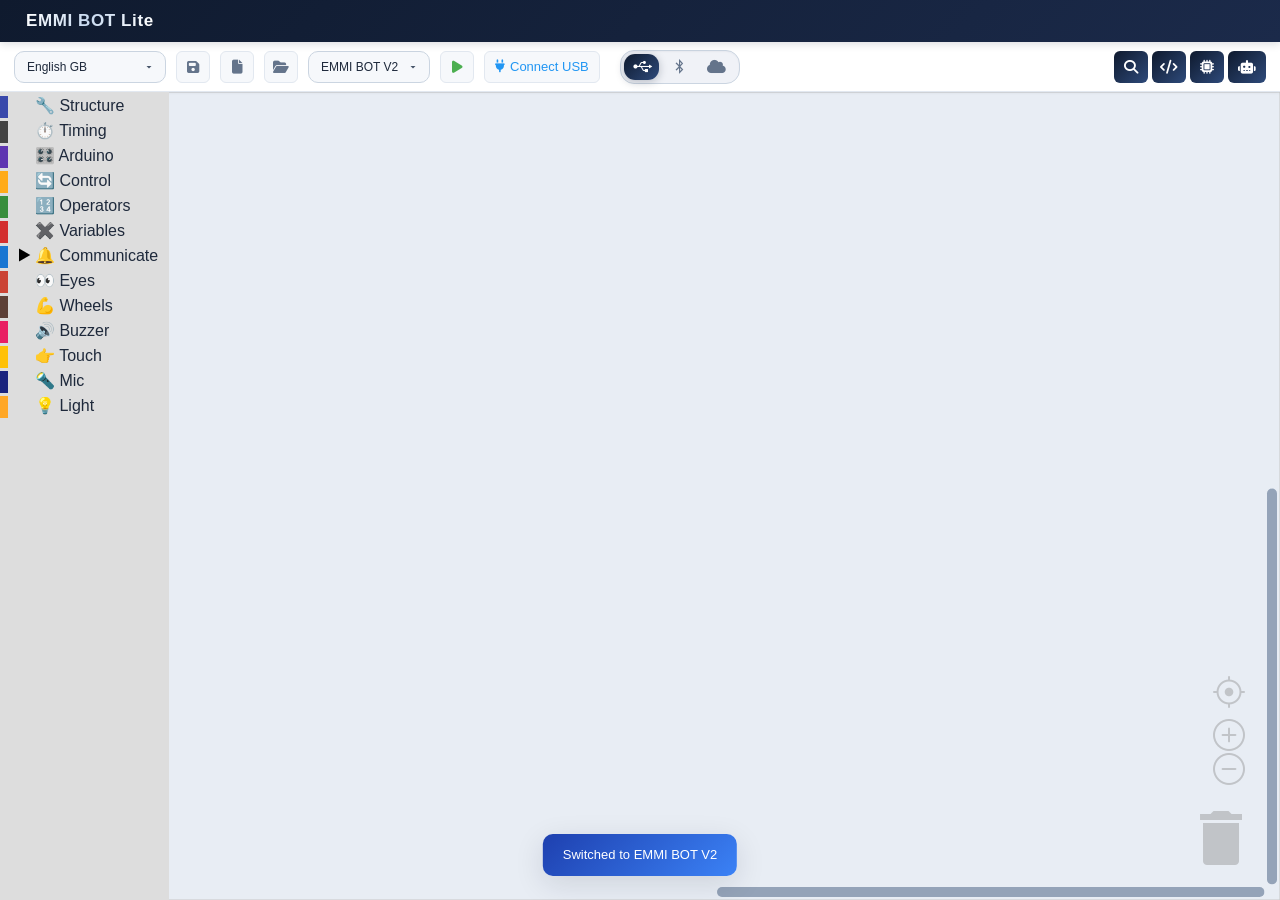
==== commit d70bcd3f: "Fresh upload from emmi-bot-lite" ====
--- a/index.html
+++ b/index.html
@@ -1,349 +1,337 @@
-<!DOCTYPE html>
-<html lang="en">
-
-<head>
-    <meta charset="UTF-8">
-    <meta name="viewport" content="width=device-width, initial-scale=1.0">
-    <meta name="description" content="EMMI BOT Lite - Block-Based Programming Environment">
-    <title>EMMI BOT Lite</title>
-    <link rel="icon" type="image/png" href="media/logo.png">
-
-    <!-- Blockly (local) -->
-    <script src="lib/blockly/blockly.min.js"></script>
-
-    <!-- Prism.js for syntax highlighting - LIGHT theme (local) -->
-    <link href="lib/prism/themes/prism.min.css" rel="stylesheet">
-    <script src="lib/prism/prism.min.js"></script>
-    <script src="lib/prism/components/prism-c.min.js"></script>
-    <script src="lib/prism/components/prism-cpp.min.js"></script>
-    <script src="lib/prism/components/prism-python.min.js"></script>
-    <script src="lib/prism/components/prism-java.min.js"></script>
-
-    <!-- Font Awesome (local) -->
-    <link rel="stylesheet" href="lib/font-awesome/css/all.min.css">
-
-    <!-- Custom Styles -->
-    <link rel="stylesheet" href="css/styles.css?v=25">
-</head>
-
-<body>
-    <!-- Loading Overlay -->
-    <div id="loading-overlay">
-        <div class="loader"></div>
-        <span>Loading EMMI BOT V2...</span>
-    </div>
-
-    <!-- Title Bar (OttoBlockly style) -->
-    <div id="toptitle">
-        <div id="title">
-            <div class="logo-img">
-                <img src="media/logo.png" alt="Logo" onerror="this.style.display='none'">
-            </div>
-            <span class="logo-text">EMMI BOT Lite</span>
-
-        </div>
-
-
-    </div>
-
-    <!-- Header Toolbar -->
-    <div id="header">
-        <div id="btn_all">
-            <!-- Language Selector -->
-
-            <!-- Language Selector -->
-            <select id="languageMenu">
-                <option value="en" selected>English GB</option>
-                <option value="es">Español</option>
-                <option value="hi">हिन्दी (Hindi)</option>
-                <option value="gu">ગુજરાતી (Gujarati)</option>
-                <option value="mr">मराठी (Marathi)</option>
-                <option value="ta">தமிழ் (Tamil)</option>
-                <option value="te">తెలుగు (Telugu)</option>
-                <option value="kn">ಕನ್ನಡ (Kannada)</option>
-                <option value="bn">বাংলা (Bengali)</option>
-            </select>
-
-
-
-            <!-- Save Button -->
-            <button id="btn-save" class="btn btn-tool" title="Save">
-                <i class="fas fa-save"></i>
-            </button>
-
-            <!-- New Button -->
-            <button id="btn-new" class="btn btn-tool" title="New">
-                <i class="fas fa-file"></i>
-            </button>
-
-            <!-- Open Button -->
-            <button id="btn-open" class="btn btn-tool" title="Open">
-                <i class="fas fa-folder-open"></i>
-            </button>
-
-            <!-- Block Creator Tool Button -->
-            <button id="btn-block-creator" class="btn btn-tool" title="Block Creator Tool" style="color: #9C27B0;">
-                <i class="fas fa-cubes"></i>
-            </button>
-
-            <!-- Board Selector -->
-            <select id="board-select">
-                <option value="emmi-bot-v2" selected>EMMI BOT V2</option>
-                <option value="explorer-kit">Explorer Kit</option>
-                <option value="emmi-bipedal">EMMI Bipedal</option>
-            </select>
-
-            <!-- Run Button -->
-            <button id="btn_run" class="btn btn-tool" title="Run Code" style="color: #4CAF50;">
-                <i class="fas fa-play"></i>
-            </button>
-
-            <!-- Dynamic Controls -->
-            <div id="dynamic-controls" style="display: flex; gap: 5px; align-items: center;">
-                <!-- Cloud ID Input (Hidden by default) -->
-                <input id="input-cloud-id" type="text" placeholder="Device ID"
-                    style="display: none; width: 100px; padding: 5px; border-radius: 4px; border: 1px solid #ccc;">
-
-                <!-- Connect Button (Visible for USB/BLE) -->
-                <button id="btn_connect" class="btn btn-tool" title="Connect USB"
-                    style="color: #2196F3; width: auto; padding: 0 10px; font-size: 13px; gap: 5px;">
-                    <i class="fas fa-plug"></i> <span id="lbl_connect">Connect</span>
-                </button>
-            </div>
-
-            <!-- Bot Mode Segmented Control -->
-            <div class="bot-mode-segmented">
-                <input type="radio" name="bot-mode" id="mode-usb" value="USB" checked>
-                <label for="mode-usb"><i class="fab fa-usb"></i> <span>USB</span></label>
-
-                <input type="radio" name="bot-mode" id="mode-ble" value="BLE">
-                <label for="mode-ble"><i class="fab fa-bluetooth-b"></i> <span>BLE</span></label>
-
-                <input type="radio" name="bot-mode" id="mode-cloud" value="Cloud">
-                <label for="mode-cloud"><i class="fas fa-cloud"></i> <span>Cloud</span></label>
-
-                <div class="segmented-glider"></div>
-            </div>
-        </div>
-
-        <div id="btn_group" class="btn-group">
-            <!-- Search Button -->
-            <button id="btn_search" class="btn btn-tool" title="Search">
-                <i class="fas fa-search"></i>
-            </button>
-
-            <!-- Code Preview Button -->
-            <button id="btn_preview" class="btn btn-tool" title="Code Preview">
-                <i class="fas fa-code"></i>
-            </button>
-
-            <!-- Block/Code Toggle (Hijacked for Firmware Upload) -->
-            <button id="btn_toggle" class="btn btn-tool" title="Upload Firmware"
-                onclick="if(window.app) window.app.uploadFirmware()">
-                <i class="fas fa-microchip"></i>
-            </button>
-
-            <!-- AI Chatbot Toggle -->
-            <button id="chatbot-toggle" class="btn btn-tool chatbot-toggle" title="AI Block Coder">
-                <i class="fas fa-robot"></i>
-            </button>
-        </div>
-    </div>
-
-    <!-- AI Chatbot Panel -->
-    <div id="chatbot-panel" class="chatbot-panel">
-        <div class="chatbot-header">
-            <div class="chatbot-header-left">
-                <i class="fas fa-robot"></i>
-                <span>EMMI AI Coder</span>
-            </div>
-            <div class="chatbot-header-right">
-                <select id="ai-translate-mode" class="chatbot-mode-select" title="AI translation mode">
-                    <option value="blockly" selected>Blockly</option>
-                    <option value="legacy">Script</option>
-                </select>
-                <button id="chatbot-clear" class="chatbot-header-btn" title="Clear chat">
-                    <i class="fas fa-trash-can"></i>
-                </button>
-                <button id="chatbot-close" class="chatbot-header-btn" title="Close">
-                    <i class="fas fa-xmark"></i>
-                </button>
-            </div>
-        </div>
-        <div id="ai-chat-output" class="chatbot-messages">
-            <div class="chatbot-welcome">
-                <i class="fas fa-wand-magic-sparkles"></i>
-                <p>Describe what you want your EMMI robot to do and I'll generate the blocks for you.</p>
-            </div>
-        </div>
-        <div class="chatbot-input-area">
-            <input id="ai-prompt-input" type="text" class="chatbot-input"
-                placeholder="e.g. Blink red LED every 500ms...">
-            <button id="btn-ai-generate" class="chatbot-send-btn" title="Generate">
-                <i class="fas fa-paper-plane"></i>
-            </button>
-        </div>
-    </div>
-
-    <!-- Main Content Area -->
-    <div id="divBody">
-        <!-- Blockly Workspace -->
-        <div id="content_blocks">
-            <div id="blockly-workspace"></div>
-        </div>
-
-        <!-- Code Panel - Default hidden -->
-        <div id="code-panel" class="code-preview-panel hidden">
-            <div class="preview-actions">
-                <button id="btn_saveino" class="btn-default" title="Save Code">
-                    <i class="fas fa-save"></i>
-                </button>
-                <button id="btn_copy" class="btn-default" title="Copy Code">
-                    <i class="fas fa-copy"></i>
-                </button>
-                <button id="btn_send_emmi" class="btn-default" title="Send to EMMI">
-                    <i class="fas fa-paper-plane"></i>
-                </button>
-                <button id="btn_upload_last_emmi" class="btn-default" title="Upload Last EMMI Script">
-                    <i class="fas fa-upload"></i>
-                </button>
-            </div>
-            <pre id="pre_previewArduino"><code class="language-cpp" id="code-output">void setup() {
-}
-
-void loop() {
-}</code></pre>
-            <!-- Language Tabs at bottom -->
-            <div class="code-tabs">
-                <button class="code-tab" data-lang="arduino">Arduino C++</button>
-                <button class="code-tab" data-lang="python">Python</button>
-                <button class="code-tab active" data-lang="java">Java</button>
-                <button class="code-tab" data-lang="emmi">EMMI Command</button>
-            </div>
-        </div>
-    </div>
-
-    <!-- Hidden file input -->
-    <input type="file" id="file-input" accept=".xml,.json,.bloc" style="display: none;">
-    <!-- Firmware Update Modal -->
-    <div id="firmware-update-modal" class="modal hidden">
-        <div class="modal-content firmware-modal">
-            <div class="modal-header">
-                <h3><i class="fas fa-microchip"></i> Firmware Update</h3>
-                <button id="btn-close-firmware" class="btn-close">&times;</button>
-            </div>
-            <div class="firmware-body">
-                <!-- Version comparison cards -->
-                <div class="firmware-versions">
-                    <div class="firmware-version-card">
-                        <div class="firmware-version-icon installed">
-                            <i class="fas fa-hdd"></i>
-                        </div>
-                        <div class="firmware-version-label">Installed</div>
-                        <div id="firmware-installed-version" class="firmware-version-value installed">—</div>
-                    </div>
-                    <div class="firmware-version-arrow">
-                        <i class="fas fa-angles-right"></i>
-                    </div>
-                    <div class="firmware-version-card">
-                        <div class="firmware-version-icon available">
-                            <i class="fas fa-cloud-arrow-down"></i>
-                        </div>
-                        <div class="firmware-version-label">Available</div>
-                        <div id="firmware-available-version" class="firmware-version-value available">—</div>
-                    </div>
-                </div>
-
-                <!-- Status text -->
-                <div id="firmware-status-text" class="firmware-status"></div>
-
-                <!-- Progress bar -->
-                <div id="firmware-progress-container" class="firmware-progress-container" style="display: none;">
-                    <div class="firmware-progress-track">
-                        <div id="firmware-progress-bar" class="firmware-progress-fill"></div>
-                    </div>
-                    <div id="firmware-progress-text" class="firmware-progress-label">0%</div>
-                </div>
-
-                <!-- Log output -->
-                <div id="firmware-log" class="firmware-log" style="display: none;"></div>
-
-                <!-- Action buttons -->
-                <div class="firmware-actions">
-                    <button id="btn-firmware-cancel" class="firmware-btn firmware-btn-cancel">
-                        <i class="fas fa-xmark"></i> Cancel
-                    </button>
-                    <button id="btn-firmware-flash" class="firmware-btn firmware-btn-flash">
-                        <i class="fas fa-bolt"></i> Update Firmware
-                    </button>
-                </div>
-            </div>
-        </div>
-    </div>
-
-    <!-- Serial Monitor Modal -->
-    <div id="serial-monitor-modal" class="modal hidden">
-        <div class="modal-content">
-            <div class="modal-header">
-                <h3><i class="fas fa-terminal"></i> Serial Monitor</h3>
-                <button id="btn-close-serial" class="btn-close">&times;</button>
-            </div>
-            <div id="serial-output" class="serial-output"></div>
-            <div class="serial-input-area">
-                <input type="text" id="serial-input" placeholder="Type command...">
-                <button id="btn-send-serial" class="btn btn-tool" title="Send">
-                    <i class="fas fa-paper-plane"></i>
-                </button>
-                <button id="btn-clear-serial" class="btn btn-tool" title="Clear">
-                    <i class="fas fa-trash"></i>
-                </button>
-            </div>
-            <div class="serial-options">
-                <label><input type="checkbox" id="chk-autoscroll" checked> Autoscroll</label>
-                <label><input type="checkbox" id="chk-timestamp"> Timestamp</label>
-            </div>
-        </div>
-    </div>
-
-    <!-- New Variable Modal -->
-    <div id="variable-modal" class="modal hidden" style="z-index: 2000;">
-        <div class="modal-content" style="max-width: 400px; background-color: #2d2d64; color: white;">
-            <div class="modal-header" style="border-bottom: none;">
-                <h3 style="color: white; font-weight: bold;">New variable name:</h3>
-                <button id="btn-close-variable" class="btn-close"
-                    style="background-color: #4DB6AC; color: white; border-radius: 4px; opacity: 1;">&times;</button>
-            </div>
-            <div class="modal-body" style="padding: 20px; display: flex; gap: 0;">
-                <input type="text" id="variable-name-input" placeholder=""
-                    style="flex-grow: 1; padding: 10px; border: none; border-radius: 4px 0 0 4px; outline: none;">
-                <button id="btn-confirm-variable"
-                    style="background-color: #4DD0E1; border: none; padding: 0 20px; color: white; font-weight: bold; border-radius: 0 4px 4px 0; cursor: pointer;">OK</button>
-            </div>
-        </div>
-    </div>
-
-    <!-- Scripts -->
-    <!-- Scripts -->
-    <!-- Generators (Load first so blocks can register stubs) -->
-    <script src="js/generators/arduino.js"></script>
-    <script src="js/generators/python.js"></script>
-    <script src="js/generators/java.js"></script>
-    <script src="js/commands/common_commands.js?v=2"></script>
-    <script src="js/commands/emmi-bot-v2_commands.js?v=21"></script>
-    <script src="js/generators/emmi_exporter.js?v=26"></script>
-
-    <!-- Common/Core blocks -->
-    <script src="js/toolbox.js?v=23"></script>
-    <script src="blocks/esp32_blocks.js?v=23"></script>
-    <script src="blocks/variable_blocks.js?v=23"></script>
-    <script src="blocks/communication_blocks.js?v=23"></script>
-    <script src="blocks/emmi-bot-v2_blocks.js?v=24"></script>
-    <script src="js/generators/variable_generators.js?v=23"></script>
-    <script src="js/generators/communication_generators.js?v=23"></script>
-    <script src="js/generators/emmi-bot-v2_generators.js?v=23"></script>
-    <script src="js/custom_styles.js"></script>
-    <script src="js/blockly-mapper.js?v=1"></script>
-    <script src="js/app.js?v=31"></script>
-</body>
-
+<!DOCTYPE html>
+<html lang="en">
+
+<head>
+    <meta charset="UTF-8">
+    <meta name="viewport" content="width=device-width, initial-scale=1.0">
+    <meta name="description" content="EMMI BOT Lite - Block-Based Programming Environment">
+    <title>EMMI BOT Lite</title>
+    <link rel="icon" type="image/png" href="media/logo.png">
+
+    <!-- Blockly (local) -->
+    <script src="lib/blockly/blockly.min.js"></script>
+
+    <!-- Prism.js for syntax highlighting - LIGHT theme (local) -->
+    <link href="lib/prism/themes/prism.min.css" rel="stylesheet">
+    <script src="lib/prism/prism.min.js"></script>
+    <script src="lib/prism/components/prism-c.min.js"></script>
+    <script src="lib/prism/components/prism-cpp.min.js"></script>
+    <script src="lib/prism/components/prism-python.min.js"></script>
+    <script src="lib/prism/components/prism-java.min.js"></script>
+
+    <!-- Font Awesome (local) -->
+    <link rel="stylesheet" href="lib/font-awesome/css/all.min.css">
+
+    <!-- Custom Styles -->
+    <link rel="stylesheet" href="css/styles.css?v=25">
+</head>
+
+<body>
+    <!-- Loading Overlay -->
+    <div id="loading-overlay">
+        <div class="loader"></div>
+        <span>Loading EMMI BOT V2...</span>
+    </div>
+
+    <!-- Title Bar (OttoBlockly style) -->
+    <div id="toptitle">
+        <div id="title">
+            <div class="logo-img">
+                <img src="media/logo.png" alt="Logo" onerror="this.style.display='none'">
+            </div>
+            <span class="logo-text">EMMI BOT Lite</span>
+
+        </div>
+
+
+    </div>
+
+    <!-- Header Toolbar -->
+    <div id="header">
+        <div id="btn_all">
+            <!-- Language Selector -->
+
+            <!-- Language Selector -->
+            <select id="languageMenu">
+                <option value="en" selected>English GB</option>
+                <option value="es">Español</option>
+                <option value="hi">हिन्दी (Hindi)</option>
+                <option value="gu">ગુજરાતી (Gujarati)</option>
+                <option value="mr">मराठी (Marathi)</option>
+                <option value="ta">தமிழ் (Tamil)</option>
+                <option value="te">తెలుగు (Telugu)</option>
+                <option value="kn">ಕನ್ನಡ (Kannada)</option>
+                <option value="bn">বাংলা (Bengali)</option>
+            </select>
+
+
+
+            <!-- Save Button -->
+            <button id="btn-save" class="btn btn-tool" title="Save">
+                <i class="fas fa-save"></i>
+            </button>
+
+            <!-- New Button -->
+            <button id="btn-new" class="btn btn-tool" title="New">
+                <i class="fas fa-file"></i>
+            </button>
+
+            <!-- Open Button -->
+            <button id="btn-open" class="btn btn-tool" title="Open">
+                <i class="fas fa-folder-open"></i>
+            </button>
+
+<!-- Board Selector -->
+            <select id="board-select">
+                <option value="emmi-bot-v2" selected>EMMI BOT V2</option>
+                <option value="explorer-kit">Explorer Kit</option>
+                <option value="emmi-bipedal">EMMI Bipedal</option>
+            </select>
+
+            <!-- Run Button -->
+            <button id="btn_run" class="btn btn-tool" title="Run Code" style="color: #4CAF50;">
+                <i class="fas fa-play"></i>
+            </button>
+
+            <!-- Dynamic Controls -->
+            <div id="dynamic-controls" style="display: flex; gap: 5px; align-items: center;">
+                <!-- Cloud ID Input (Hidden by default) -->
+                <input id="input-cloud-id" type="text" placeholder="Device ID"
+                    style="display: none; width: 100px; padding: 5px; border-radius: 4px; border: 1px solid #ccc;">
+
+                <!-- Connect Button (Visible for USB/BLE) -->
+                <button id="btn_connect" class="btn btn-tool" title="Connect USB"
+                    style="color: #2196F3; width: auto; padding: 0 10px; font-size: 13px; gap: 5px;">
+                    <i class="fas fa-plug"></i> <span id="lbl_connect">Connect</span>
+                </button>
+            </div>
+
+            <!-- Bot Mode Segmented Control -->
+            <div class="bot-mode-segmented">
+                <input type="radio" name="bot-mode" id="mode-usb" value="USB" checked>
+                <label for="mode-usb"><i class="fab fa-usb"></i> <span>USB</span></label>
+
+                <input type="radio" name="bot-mode" id="mode-ble" value="BLE">
+                <label for="mode-ble"><i class="fab fa-bluetooth-b"></i> <span>BLE</span></label>
+
+                <input type="radio" name="bot-mode" id="mode-cloud" value="Cloud">
+                <label for="mode-cloud"><i class="fas fa-cloud"></i> <span>Cloud</span></label>
+
+                <div class="segmented-glider"></div>
+            </div>
+        </div>
+
+        <div id="btn_group" class="btn-group">
+            <!-- Search Button -->
+            <button id="btn_search" class="btn btn-tool" title="Search">
+                <i class="fas fa-search"></i>
+            </button>
+
+            <!-- Code Preview Button -->
+            <button id="btn_preview" class="btn btn-tool" title="Code Preview">
+                <i class="fas fa-code"></i>
+            </button>
+
+            <!-- Block/Code Toggle (Hijacked for Firmware Upload) -->
+            <button id="btn_toggle" class="btn btn-tool" title="Upload Firmware"
+                onclick="if(window.app) window.app.uploadFirmware()">
+                <i class="fas fa-microchip"></i>
+            </button>
+
+            <!-- AI Chatbot Toggle -->
+            <button id="chatbot-toggle" class="btn btn-tool chatbot-toggle" title="AI Block Coder">
+                <i class="fas fa-robot"></i>
+            </button>
+        </div>
+    </div>
+
+    <!-- AI Chatbot Panel -->
+    <div id="chatbot-panel" class="chatbot-panel">
+        <div class="chatbot-header">
+            <div class="chatbot-header-left">
+                <i class="fas fa-robot"></i>
+                <span>EMMI AI Coder</span>
+            </div>
+            <div class="chatbot-header-right">
+                <select id="ai-translate-mode" class="chatbot-mode-select" title="AI translation mode">
+                    <option value="blockly" selected>Blockly</option>
+                    <option value="legacy">Script</option>
+                </select>
+                <button id="chatbot-clear" class="chatbot-header-btn" title="Clear chat">
+                    <i class="fas fa-trash-can"></i>
+                </button>
+                <button id="chatbot-close" class="chatbot-header-btn" title="Close">
+                    <i class="fas fa-xmark"></i>
+                </button>
+            </div>
+        </div>
+        <div id="ai-chat-output" class="chatbot-messages">
+            <div class="chatbot-welcome">
+                <i class="fas fa-wand-magic-sparkles"></i>
+                <p>Describe what you want your EMMI robot to do and I'll generate the blocks for you.</p>
+            </div>
+        </div>
+        <div class="chatbot-input-area">
+            <input id="ai-prompt-input" type="text" class="chatbot-input"
+                placeholder="e.g. Blink red LED every 500ms...">
+            <button id="btn-ai-generate" class="chatbot-send-btn" title="Generate">
+                <i class="fas fa-paper-plane"></i>
+            </button>
+        </div>
+    </div>
+
+    <!-- Main Content Area -->
+    <div id="divBody">
+        <!-- Blockly Workspace -->
+        <div id="content_blocks">
+            <div id="blockly-workspace"></div>
+        </div>
+
+        <!-- Code Panel - Default hidden -->
+        <div id="code-panel" class="code-preview-panel hidden">
+            <div class="preview-actions">
+                <button id="btn_saveino" class="btn-default" title="Save Code">
+                    <i class="fas fa-save"></i>
+                </button>
+                <button id="btn_copy" class="btn-default" title="Copy Code">
+                    <i class="fas fa-copy"></i>
+                </button>
+</div>
+            <pre id="pre_previewArduino"><code class="language-cpp" id="code-output">void setup() {
+}
+
+void loop() {
+}</code></pre>
+            <!-- Language Tabs at bottom -->
+            <div class="code-tabs">
+                <button class="code-tab" data-lang="arduino">Arduino C++</button>
+                <button class="code-tab" data-lang="python">Python</button>
+                <button class="code-tab active" data-lang="java">Java</button>
+</div>
+        </div>
+    </div>
+
+    <!-- Hidden file input -->
+    <input type="file" id="file-input" accept=".xml,.json,.bloc" style="display: none;">
+    <!-- Firmware Update Modal -->
+    <div id="firmware-update-modal" class="modal hidden">
+        <div class="modal-content firmware-modal">
+            <div class="modal-header">
+                <h3><i class="fas fa-microchip"></i> Firmware Update</h3>
+                <button id="btn-close-firmware" class="btn-close">&times;</button>
+            </div>
+            <div class="firmware-body">
+                <!-- Version comparison cards -->
+                <div class="firmware-versions">
+                    <div class="firmware-version-card">
+                        <div class="firmware-version-icon installed">
+                            <i class="fas fa-hdd"></i>
+                        </div>
+                        <div class="firmware-version-label">Installed</div>
+                        <div id="firmware-installed-version" class="firmware-version-value installed">—</div>
+                    </div>
+                    <div class="firmware-version-arrow">
+                        <i class="fas fa-angles-right"></i>
+                    </div>
+                    <div class="firmware-version-card">
+                        <div class="firmware-version-icon available">
+                            <i class="fas fa-cloud-arrow-down"></i>
+                        </div>
+                        <div class="firmware-version-label">Available</div>
+                        <div id="firmware-available-version" class="firmware-version-value available">—</div>
+                    </div>
+                </div>
+
+                <!-- Status text -->
+                <div id="firmware-status-text" class="firmware-status"></div>
+
+                <!-- Progress bar -->
+                <div id="firmware-progress-container" class="firmware-progress-container" style="display: none;">
+                    <div class="firmware-progress-track">
+                        <div id="firmware-progress-bar" class="firmware-progress-fill"></div>
+                    </div>
+                    <div id="firmware-progress-text" class="firmware-progress-label">0%</div>
+                </div>
+
+                <!-- Log output -->
+                <div id="firmware-log" class="firmware-log" style="display: none;"></div>
+
+                <!-- Action buttons -->
+                <div class="firmware-actions">
+                    <button id="btn-firmware-cancel" class="firmware-btn firmware-btn-cancel">
+                        <i class="fas fa-xmark"></i> Cancel
+                    </button>
+                    <button id="btn-firmware-flash" class="firmware-btn firmware-btn-flash">
+                        <i class="fas fa-bolt"></i> Update Firmware
+                    </button>
+                </div>
+            </div>
+        </div>
+    </div>
+
+    <!-- Serial Monitor Modal -->
+    <div id="serial-monitor-modal" class="modal hidden">
+        <div class="modal-content">
+            <div class="modal-header">
+                <h3><i class="fas fa-terminal"></i> Serial Monitor</h3>
+                <button id="btn-close-serial" class="btn-close">&times;</button>
+            </div>
+            <div id="serial-output" class="serial-output"></div>
+            <div class="serial-input-area">
+                <input type="text" id="serial-input" placeholder="Type command...">
+                <button id="btn-send-serial" class="btn btn-tool" title="Send">
+                    <i class="fas fa-paper-plane"></i>
+                </button>
+                <button id="btn-clear-serial" class="btn btn-tool" title="Clear">
+                    <i class="fas fa-trash"></i>
+                </button>
+            </div>
+            <div class="serial-options">
+                <label><input type="checkbox" id="chk-autoscroll" checked> Autoscroll</label>
+                <label><input type="checkbox" id="chk-timestamp"> Timestamp</label>
+            </div>
+        </div>
+    </div>
+
+    <!-- New Variable Modal -->
+    <div id="variable-modal" class="modal hidden" style="z-index: 2000;">
+        <div class="modal-content" style="max-width: 400px; background-color: #2d2d64; color: white;">
+            <div class="modal-header" style="border-bottom: none;">
+                <h3 style="color: white; font-weight: bold;">New variable name:</h3>
+                <button id="btn-close-variable" class="btn-close"
+                    style="background-color: #4DB6AC; color: white; border-radius: 4px; opacity: 1;">&times;</button>
+            </div>
+            <div class="modal-body" style="padding: 20px; display: flex; gap: 0;">
+                <input type="text" id="variable-name-input" placeholder=""
+                    style="flex-grow: 1; padding: 10px; border: none; border-radius: 4px 0 0 4px; outline: none;">
+                <button id="btn-confirm-variable"
+                    style="background-color: #4DD0E1; border: none; padding: 0 20px; color: white; font-weight: bold; border-radius: 0 4px 4px 0; cursor: pointer;">OK</button>
+            </div>
+        </div>
+    </div>
+
+    <!-- Scripts -->
+    <!-- Scripts -->
+    <!-- Generators (Load first so blocks can register stubs) -->
+    <script src="js/generators/arduino.js"></script>
+    <script src="js/generators/python.js"></script>
+    <script src="js/generators/java.js"></script>
+    <script src="js/commands/common_commands.js?v=2"></script>
+    <script src="js/commands/emmi-bot-v2_commands.js?v=21"></script>
+    <script src="js/generators/emmi_exporter.js?v=26"></script>
+
+    <!-- Common/Core blocks -->
+    <script src="js/toolbox.js?v=23"></script>
+    <script src="blocks/esp32_blocks.js?v=23"></script>
+    <script src="blocks/variable_blocks.js?v=23"></script>
+    <script src="blocks/communication_blocks.js?v=23"></script>
+    <script src="blocks/emmi-bot-v2_blocks.js?v=24"></script>
+    <script src="js/generators/variable_generators.js?v=23"></script>
+    <script src="js/generators/communication_generators.js?v=23"></script>
+    <script src="js/generators/emmi-bot-v2_generators.js?v=23"></script>
+    <script src="js/custom_styles.js"></script>
+    <script src="js/blockly-mapper.js?v=1"></script>
+    <script src="js/app.js?v=31"></script>
+</body>
+
 </html>
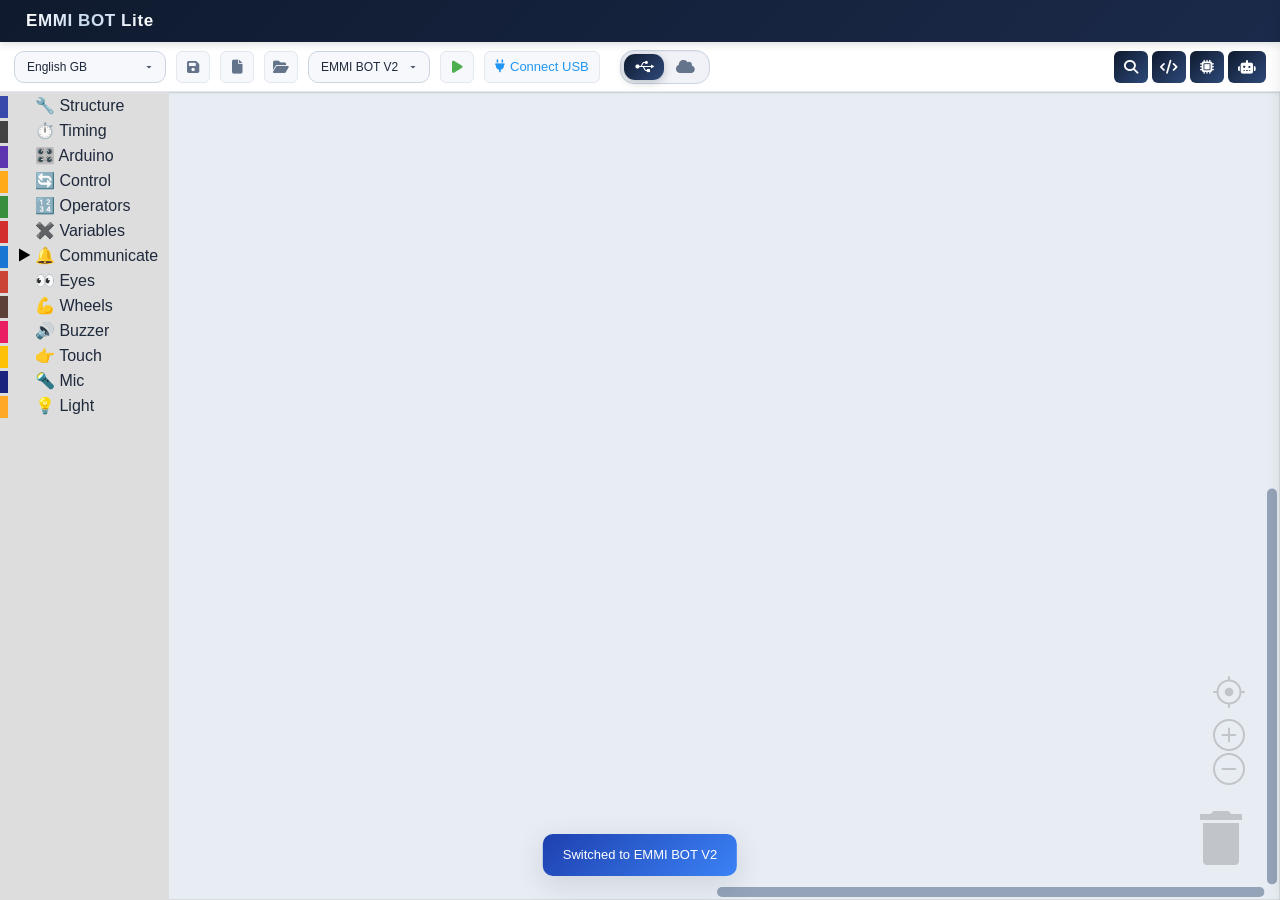
==== commit 0b826fd8: "Add AI chat feature and update blocks and translations" ====
--- a/index.html
+++ b/index.html
@@ -54,7 +54,23 @@
             <!-- Language Selector -->
             <select id="languageMenu">
                 <option value="en" selected>English GB</option>
-                <option value="es">Español</option>
+                <option value="de">Deutsch DE</option>
+                <option value="es">Español ES</option>
+                <option value="fr">Français FR</option>
+                <option value="it">Italiano IT</option>
+                <option value="hu">Magyar HU</option>
+                <option value="nl">Nederlands NL</option>
+                <option value="pl">Polski PL</option>
+                <option value="pt">Português PT</option>
+                <option value="ru">Русский RU</option>
+                <option value="tr">Türk TR</option>
+                <option value="cz">Čeština CZ</option>
+                <option value="bg">Български BG</option>
+                <option value="il">עברית IL</option>
+                <option value="ae">عربي AE</option>
+                <option value="jp">日本語 JP</option>
+                <option value="cn">简体中文 CN</option>
+                <option value="tw">繁體中文 TW</option>
                 <option value="hi">हिन्दी (Hindi)</option>
                 <option value="gu">ગુજરાતી (Gujarati)</option>
                 <option value="mr">मराठी (Marathi)</option>
@@ -111,8 +127,6 @@
                 <input type="radio" name="bot-mode" id="mode-usb" value="USB" checked>
                 <label for="mode-usb"><i class="fab fa-usb"></i> <span>USB</span></label>
 
-                <input type="radio" name="bot-mode" id="mode-ble" value="BLE">
-                <label for="mode-ble"><i class="fab fa-bluetooth-b"></i> <span>BLE</span></label>
 
                 <input type="radio" name="bot-mode" id="mode-cloud" value="Cloud">
                 <label for="mode-cloud"><i class="fas fa-cloud"></i> <span>Cloud</span></label>
@@ -145,38 +159,97 @@
         </div>
     </div>
 
-    <!-- AI Chatbot Panel -->
-    <div id="chatbot-panel" class="chatbot-panel">
-        <div class="chatbot-header">
-            <div class="chatbot-header-left">
-                <i class="fas fa-robot"></i>
-                <span>EMMI AI Coder</span>
-            </div>
-            <div class="chatbot-header-right">
-                <select id="ai-translate-mode" class="chatbot-mode-select" title="AI translation mode">
-                    <option value="blockly" selected>Blockly</option>
-                    <option value="legacy">Script</option>
+    <!-- AI Arduino Assistant Panel (from EMMI Core) -->
+    <div id="ai-chat-panel" class="ai-chat-panel">
+        <div class="ai-chat-header">
+            <span class="ai-chat-title"><i class="fa fa-robot"></i> AI Arduino Assistant</span>
+            <div class="ai-chat-header-btns">
+                <button id="btn_ai_sync_clipboard" class="ai-header-btn" title="Paste &amp; Insert from Clipboard"><i
+                        class="fa fa-clipboard-check"></i></button>
+                <button id="btn_ai_settings" class="ai-header-btn" title="Settings"><i class="fa fa-gear"></i></button>
+                <button id="btn_ai_close" class="ai-header-btn" title="Close"><i class="fa fa-times"></i></button>
+            </div>
+        </div>
+        <div id="ai-chat-messages" class="ai-chat-messages">
+            <div class="ai-message ai-bot">
+                <div class="ai-avatar"><i class="fa fa-robot"></i></div>
+                <div class="ai-bubble">Hi! I'm your Arduino AI assistant. I can help you write code for <strong>Arduino,
+                        ESP8266, and ESP32</strong> boards. Just describe what you need!</div>
+            </div>
+        </div>
+        <div class="ai-chat-input-area" style="flex-direction: column; gap: 8px;">
+            <div style="display: flex; gap: 4px; width: 100%;">
+                <select id="ai-chat-provider"
+                    style="flex: 1; padding: 4px; font-size: 12px; background: rgba(255,255,255,0.05); color: #fff; border: 1px solid rgba(255,255,255,0.1); border-radius: 4px;">
+                    <option value="local" style="background:#1a1a2e;">Direct (In-App API)</option>
+                    <option value="chatgpt" style="background:#1a1a2e;">ChatGPT (External)</option>
+                    <option value="claude" style="background:#1a1a2e;">Claude (External)</option>
+                    <option value="gemini" style="background:#1a1a2e;">Gemini (External)</option>
+                    <option value="grok" style="background:#1a1a2e;">Grok (External)</option>
                 </select>
-                <button id="chatbot-clear" class="chatbot-header-btn" title="Clear chat">
-                    <i class="fas fa-trash-can"></i>
-                </button>
-                <button id="chatbot-close" class="chatbot-header-btn" title="Close">
-                    <i class="fas fa-xmark"></i>
-                </button>
-            </div>
-        </div>
-        <div id="ai-chat-output" class="chatbot-messages">
-            <div class="chatbot-welcome">
-                <i class="fas fa-wand-magic-sparkles"></i>
-                <p>Describe what you want your EMMI robot to do and I'll generate the blocks for you.</p>
-            </div>
-        </div>
-        <div class="chatbot-input-area">
-            <input id="ai-prompt-input" type="text" class="chatbot-input"
-                placeholder="e.g. Blink red LED every 500ms...">
-            <button id="btn-ai-generate" class="chatbot-send-btn" title="Generate">
-                <i class="fas fa-paper-plane"></i>
-            </button>
+                <select id="ai-chat-mode"
+                    style="flex: 1; padding: 4px; font-size: 12px; background: rgba(255,255,255,0.05); color: #fff; border: 1px solid rgba(255,255,255,0.1); border-radius: 4px;">
+                    <option value="code" style="background:#1a1a2e;">Output: Arduino Code</option>
+                    <option value="blocks" style="background:#1a1a2e;">Output: Blockly Blocks</option>
+                    <option value="chat" style="background:#1a1a2e;">Output: Just Chat</option>
+                </select>
+            </div>
+            <div style="display: flex; gap: 8px; width: 100%;">
+                <textarea id="ai-chat-input" placeholder="Describe what you need..." rows="2"></textarea>
+                <button id="btn_ai_send" class="ai-send-btn" title="Send"><i class="fa fa-paper-plane"></i></button>
+            </div>
+        </div>
+    </div>
+
+    <!-- AI Settings Modal -->
+    <div id="ai-settings-modal"
+        style="display:none; position:fixed; inset:0; background:rgba(0,0,0,0.55); z-index:12000; align-items:center; justify-content:center;">
+        <div
+            style="background:#fff; border-radius:12px; width:480px; max-width:95vw; box-shadow:0 10px 50px rgba(0,0,0,0.4); overflow:hidden;">
+            <div
+                style="display:flex; align-items:center; justify-content:space-between; padding:14px 20px; border-bottom:1px solid #eee;">
+                <h4 style="margin:0; font-size:17px; color:#333;"><i class="fa fa-gear"></i> AI Settings</h4>
+                <button id="btn_ai_cancel_settings"
+                    style="background:none; border:none; font-size:22px; color:#999; cursor:pointer;">&times;</button>
+            </div>
+            <div style="padding:20px; color:#333;">
+                <div style="margin-bottom:14px;">
+                    <label style="display:block; font-weight:600; margin-bottom:6px; font-size:14px;">API
+                        Provider</label>
+                    <select id="ai-api-provider"
+                        style="width:100%; padding:10px 12px; border:1px solid #ddd; border-radius:6px; font-size:14px; color:#333;">
+                        <option value="openrouter">OpenRouter (OpenAI-compatible)</option>
+                        <option value="google">Google AI Studio (Gemini)</option>
+                        <option value="custom">Custom (OpenAI-compatible)</option>
+                    </select>
+                </div>
+                <div id="ai-endpoint-group" style="display:none; margin-bottom:14px;">
+                    <label style="display:block; font-weight:600; margin-bottom:6px; font-size:14px;">API Endpoint
+                        URL</label>
+                    <input type="text" id="ai-api-endpoint" value="https://openrouter.ai/api/v1/chat/completions"
+                        style="width:100%; padding:10px 12px; border:1px solid #ddd; border-radius:6px; font-size:14px; color:#333;">
+                </div>
+                <div style="margin-bottom:14px;">
+                    <label id="ai-key-label"
+                        style="display:block; font-weight:600; margin-bottom:6px; font-size:14px;">API Key</label>
+                    <input type="password" id="ai-api-key" placeholder="Enter your key..."
+                        style="width:100%; padding:10px 12px; border:1px solid #ddd; border-radius:6px; font-size:14px; color:#333;">
+                </div>
+                <div style="margin-bottom:14px;">
+                    <label style="display:block; font-weight:600; margin-bottom:6px; font-size:14px;">Model Name</label>
+                    <input type="text" id="ai-model-name" placeholder="E.g. openai/gpt-4o or gemini-2.0-flash"
+                        value="openai/gpt-4o"
+                        style="width:100%; padding:10px 12px; border:1px solid #ddd; border-radius:6px; font-size:14px; color:#333;">
+                    <small style="color:#888; font-size:12px;">OpenRouter: openai/gpt-4o &bull; Google:
+                        gemini-2.0-flash</small>
+                </div>
+            </div>
+            <div style="padding:14px 20px; border-top:1px solid #eee; display:flex; gap:8px; justify-content:flex-end;">
+                <button id="btn_ai_cancel_settings"
+                    style="background:#f5f5f5; color:#333; border:1px solid #ddd; padding:8px 16px; border-radius:6px; cursor:pointer; font-weight:500;">Cancel</button>
+                <button id="btn_ai_save_settings"
+                    style="background:linear-gradient(135deg,#0f1a2e,#2e4a7a); color:#fff; border:none; padding:8px 20px; border-radius:6px; cursor:pointer; font-weight:600;">Save</button>
+            </div>
         </div>
     </div>
 
@@ -331,6 +404,8 @@
     <script src="js/generators/emmi-bot-v2_generators.js?v=23"></script>
     <script src="js/custom_styles.js"></script>
     <script src="js/blockly-mapper.js?v=1"></script>
+    <script src="js/translations.js"></script>
+    <script src="js/ai-chat.js"></script>
     <script src="js/app.js?v=31"></script>
 </body>
 
--- a/css/styles.css
+++ b/css/styles.css
@@ -41,7 +41,8 @@
     box-sizing: border-box;
 }
 
-html, body {
+html,
+body {
     height: 100%;
     font-family: var(--font);
     overflow: hidden;
@@ -90,7 +91,9 @@
 }
 
 @keyframes spin {
-    to { transform: rotate(360deg); }
+    to {
+        transform: rotate(360deg);
+    }
 }
 
 /* ===================================
@@ -126,11 +129,11 @@
     letter-spacing: 0.6px;
     color: var(--white);
     background: linear-gradient(120deg,
-        #ffffff 0%,
-        #c8daf0 25%,
-        #ffffff 50%,
-        #a0bee0 75%,
-        #ffffff 100%);
+            #ffffff 0%,
+            #c8daf0 25%,
+            #ffffff 50%,
+            #a0bee0 75%,
+            #ffffff 100%);
     background-size: 200% auto;
     background-clip: text;
     -webkit-background-clip: text;
@@ -139,7 +142,9 @@
 }
 
 @keyframes shimmer {
-    to { background-position: 200% center; }
+    to {
+        background-position: 200% center;
+    }
 }
 
 #title-bar-btns {
@@ -147,7 +152,8 @@
     gap: 2px;
 }
 
-.btn-minmax, .btn-quit {
+.btn-minmax,
+.btn-quit {
     width: 32px;
     height: 32px;
     border: none;
@@ -192,8 +198,15 @@
 }
 
 @keyframes slideDown {
-    from { transform: translateY(-100%); opacity: 0; }
-    to { transform: translateY(0); opacity: 1; }
+    from {
+        transform: translateY(-100%);
+        opacity: 0;
+    }
+
+    to {
+        transform: translateY(0);
+        opacity: 1;
+    }
 }
 
 #btn_all {
@@ -206,7 +219,8 @@
 /* ===================================
    SELECT DROPDOWNS
    =================================== */
-#languageMenu, #board-select {
+#languageMenu,
+#board-select {
     height: 32px;
     padding: 0 30px 0 12px;
     background: var(--off-white);
@@ -224,12 +238,14 @@
     transition: all var(--transition);
 }
 
-#languageMenu:hover, #board-select:hover {
+#languageMenu:hover,
+#board-select:hover {
     border-color: var(--navy-accent);
     box-shadow: 0 0 0 3px rgba(27, 42, 74, 0.06);
 }
 
-#languageMenu:focus, #board-select:focus {
+#languageMenu:focus,
+#board-select:focus {
     outline: none;
     border-color: var(--navy-accent);
     box-shadow: 0 0 0 3px rgba(27, 42, 74, 0.1);
@@ -554,19 +570,45 @@
 }
 
 /* Category label colors */
-.category-structure .blocklyTreeLabel { color: var(--navy-accent) !important; }
+.category-structure .blocklyTreeLabel {
+    color: var(--navy-accent) !important;
+}
+
 .category-eyes .blocklyTreeLabel,
 .category-timing .blocklyTreeLabel,
-.category-mic .blocklyTreeLabel { color: #334155 !important; }
-.category-wheels .blocklyTreeLabel { color: #5D4037 !important; }
+.category-mic .blocklyTreeLabel {
+    color: #334155 !important;
+}
+
+.category-wheels .blocklyTreeLabel {
+    color: #5D4037 !important;
+}
+
 .category-buzzer .blocklyTreeLabel,
 .category-communicate .blocklyTreeLabel,
-.category-control .blocklyTreeLabel { color: var(--navy-accent) !important; }
-.category-touch .blocklyTreeLabel { color: #64748b !important; }
-.category-light .blocklyTreeLabel { color: #ea580c !important; }
-.category-arduino .blocklyTreeLabel { color: #6d28d9 !important; }
-.category-operators .blocklyTreeLabel { color: #059669 !important; }
-.category-variables .blocklyTreeLabel { color: #dc2626 !important; }
+.category-control .blocklyTreeLabel {
+    color: var(--navy-accent) !important;
+}
+
+.category-touch .blocklyTreeLabel {
+    color: #64748b !important;
+}
+
+.category-light .blocklyTreeLabel {
+    color: #ea580c !important;
+}
+
+.category-arduino .blocklyTreeLabel {
+    color: #6d28d9 !important;
+}
+
+.category-operators .blocklyTreeLabel {
+    color: #059669 !important;
+}
+
+.category-variables .blocklyTreeLabel {
+    color: #dc2626 !important;
+}
 
 /* ===================================
    WORKSPACE
@@ -729,8 +771,8 @@
     padding: 3px;
     margin-left: 10px;
     height: 34px;
-    min-width: 120px;
-    width: 120px;
+    min-width: 90px;
+    width: 90px;
     border: 1px solid var(--gray-200);
     box-shadow: inset 0 1px 2px rgba(15, 26, 46, 0.04);
 }
@@ -772,7 +814,7 @@
 .segmented-glider {
     position: absolute;
     height: 26px;
-    width: calc(33.33% - 4px);
+    width: calc(50% - 4px);
     background: linear-gradient(135deg, var(--navy) 0%, var(--navy-accent) 100%);
     border-radius: 11px;
     top: 3px;
@@ -785,22 +827,31 @@
     transform: translateX(0);
 }
 
-#mode-ble:checked~.segmented-glider {
-    transform: translateX(calc(100% + 1px));
-}
-
 #mode-cloud:checked~.segmented-glider {
-    transform: translateX(calc(200% + 2px));
+    transform: translateX(calc(100% + 2px));
 }
 
 /* Alignment helpers */
-#btn_all { gap: 10px; }
-.btn-group { gap: 5px; }
-#project-name { margin: 0 5px; }
+#btn_all {
+    gap: 10px;
+}
+
+.btn-group {
+    gap: 5px;
+}
+
+#project-name {
+    margin: 0 5px;
+}
 
 /* Code Panel Visibility */
-.code-preview-panel.hidden { display: none; }
-#content_blocks.full-width { width: 100%; }
+.code-preview-panel.hidden {
+    display: none;
+}
+
+#content_blocks.full-width {
+    width: 100%;
+}
 
 /* ===================================
    AI CHATBOT — White + Navy Blue
@@ -941,10 +992,22 @@
     scrollbar-color: var(--gray-200) transparent;
 }
 
-.chatbot-messages::-webkit-scrollbar { width: 5px; }
-.chatbot-messages::-webkit-scrollbar-track { background: transparent; }
-.chatbot-messages::-webkit-scrollbar-thumb { background: var(--gray-200); border-radius: 3px; }
-.chatbot-messages::-webkit-scrollbar-thumb:hover { background: var(--gray-300); }
+.chatbot-messages::-webkit-scrollbar {
+    width: 5px;
+}
+
+.chatbot-messages::-webkit-scrollbar-track {
+    background: transparent;
+}
+
+.chatbot-messages::-webkit-scrollbar-thumb {
+    background: var(--gray-200);
+    border-radius: 3px;
+}
+
+.chatbot-messages::-webkit-scrollbar-thumb:hover {
+    background: var(--gray-300);
+}
 
 /* Welcome */
 .chatbot-welcome {
@@ -986,8 +1049,15 @@
 }
 
 @keyframes msgFadeIn {
-    from { opacity: 0; transform: translateY(8px); }
-    to { opacity: 1; transform: translateY(0); }
+    from {
+        opacity: 0;
+        transform: translateY(8px);
+    }
+
+    to {
+        opacity: 1;
+        transform: translateY(0);
+    }
 }
 
 .ai-chat-msg.user {
@@ -1037,12 +1107,27 @@
     animation: typingBounce 1.2s infinite;
 }
 
-.chatbot-typing span:nth-child(2) { animation-delay: 0.15s; }
-.chatbot-typing span:nth-child(3) { animation-delay: 0.3s; }
+.chatbot-typing span:nth-child(2) {
+    animation-delay: 0.15s;
+}
+
+.chatbot-typing span:nth-child(3) {
+    animation-delay: 0.3s;
+}
 
 @keyframes typingBounce {
-    0%, 60%, 100% { opacity: 0.15; transform: translateY(0); }
-    30% { opacity: 0.7; transform: translateY(-4px); }
+
+    0%,
+    60%,
+    100% {
+        opacity: 0.15;
+        transform: translateY(0);
+    }
+
+    30% {
+        opacity: 0.7;
+        transform: translateY(-4px);
+    }
 }
 
 /* Input */
@@ -1099,7 +1184,9 @@
     box-shadow: 0 3px 14px rgba(15, 26, 46, 0.3);
 }
 
-.chatbot-send-btn:active { transform: scale(0.95); }
+.chatbot-send-btn:active {
+    transform: scale(0.95);
+}
 
 .chatbot-send-btn:disabled {
     opacity: 0.35;
@@ -1131,15 +1218,28 @@
 
 /* Tablet (1100px) */
 @media (max-width: 1100px) {
-    #project-name { width: 100px; }
-    #project-name:focus { width: 120px; }
-    .bot-mode-segmented { min-width: 150px; }
+    #project-name {
+        width: 100px;
+    }
+
+    #project-name:focus {
+        width: 120px;
+    }
+
+    .bot-mode-segmented {
+        min-width: 150px;
+    }
 }
 
 /* Small Tablet (900px) */
 @media (max-width: 900px) {
-    #toptitle { display: flex; }
-    .logo-text { display: none; }
+    #toptitle {
+        display: flex;
+    }
+
+    .logo-text {
+        display: none;
+    }
 
     #header {
         height: auto;
@@ -1159,8 +1259,11 @@
         gap: 8px;
     }
 
-    #btn-save, #btn-new, #btn-open,
-    #labelToolboxDefinition, #project-name {
+    #btn-save,
+    #btn-new,
+    #btn-open,
+    #labelToolboxDefinition,
+    #project-name {
         display: none !important;
     }
 
@@ -1177,14 +1280,20 @@
         order: 20;
     }
 
-    .chatbot-panel { width: 340px; }
-
-    #divBody { height: calc(100vh - 130px); }
+    .chatbot-panel {
+        width: 340px;
+    }
+
+    #divBody {
+        height: calc(100vh - 130px);
+    }
 }
 
 /* Mobile (600px) */
 @media (max-width: 600px) {
-    #btn_all { gap: 4px; }
+    #btn_all {
+        gap: 4px;
+    }
 
     .bot-mode-segmented {
         min-width: 100px;
@@ -1193,17 +1302,30 @@
         margin-left: 0;
     }
 
-    .bot-mode-segmented label span { display: none; }
-    .bot-mode-segmented label { padding: 0; min-width: 32px; }
-    .segmented-glider { width: calc(33.33% - 4px); }
-
-    #languageMenu, #board-select {
+    .bot-mode-segmented label span {
+        display: none;
+    }
+
+    .bot-mode-segmented label {
+        padding: 0;
+        min-width: 32px;
+    }
+
+    .segmented-glider {
+        width: calc(33.33% - 4px);
+    }
+
+    #languageMenu,
+    #board-select {
         flex: 1;
         min-width: 80px;
         max-width: none;
     }
 
-    .btn-level { width: 32px; height: 32px; }
+    .btn-level {
+        width: 32px;
+        height: 32px;
+    }
 
     .chatbot-panel {
         width: 100vw;
@@ -1211,7 +1333,9 @@
         border-left: none;
     }
 
-    #divBody { height: calc(100vh - 170px); }
+    #divBody {
+        height: calc(100vh - 170px);
+    }
 }
 
 /* ===================================
@@ -1250,8 +1374,15 @@
 }
 
 @keyframes modalIn {
-    from { opacity: 0; transform: scale(0.95) translateY(10px); }
-    to { opacity: 1; transform: scale(1) translateY(0); }
+    from {
+        opacity: 0;
+        transform: scale(0.95) translateY(10px);
+    }
+
+    to {
+        opacity: 1;
+        transform: scale(1) translateY(0);
+    }
 }
 
 .modal-header {
@@ -1436,8 +1567,17 @@
 }
 
 @keyframes arrowPulse {
-    0%, 100% { opacity: 0.4; transform: translateX(0); }
-    50% { opacity: 1; transform: translateX(3px); }
+
+    0%,
+    100% {
+        opacity: 0.4;
+        transform: translateX(0);
+    }
+
+    50% {
+        opacity: 1;
+        transform: translateX(3px);
+    }
 }
 
 /* Status */
@@ -1475,8 +1615,13 @@
 }
 
 @keyframes progressShimmer {
-    0% { background-position: 200% 0; }
-    100% { background-position: -200% 0; }
+    0% {
+        background-position: 200% 0;
+    }
+
+    100% {
+        background-position: -200% 0;
+    }
 }
 
 .firmware-progress-label {
@@ -1504,9 +1649,18 @@
     box-shadow: inset 0 2px 6px rgba(0, 0, 0, 0.15);
 }
 
-.firmware-log::-webkit-scrollbar { width: 5px; }
-.firmware-log::-webkit-scrollbar-track { background: transparent; }
-.firmware-log::-webkit-scrollbar-thumb { background: var(--navy-accent); border-radius: 3px; }
+.firmware-log::-webkit-scrollbar {
+    width: 5px;
+}
+
+.firmware-log::-webkit-scrollbar-track {
+    background: transparent;
+}
+
+.firmware-log::-webkit-scrollbar-thumb {
+    background: var(--navy-accent);
+    border-radius: 3px;
+}
 
 /* Action buttons */
 .firmware-actions {
@@ -1575,13 +1729,347 @@
     .firmware-modal {
         max-width: 95%;
     }
+
     .firmware-versions {
         gap: 6px;
     }
+
     .firmware-version-card {
         padding: 12px 8px;
     }
+
     .firmware-version-value {
         font-size: 15px;
     }
 }
+
+/* ===================================
+   AI ARDUINO ASSISTANT PANEL
+   =================================== */
+.ai-chat-panel {
+    position: fixed;
+    top: 0;
+    right: -420px;
+    width: 400px;
+    height: 100vh;
+    background: linear-gradient(145deg, #1a1a2e 0%, #16213e 50%, #0f3460 100%);
+    box-shadow: -5px 0 25px rgba(0, 0, 0, 0.4);
+    z-index: 10000;
+    display: flex;
+    flex-direction: column;
+    transition: right 0.4s cubic-bezier(0.25, 0.8, 0.25, 1);
+    font-family: 'Segoe UI', -apple-system, BlinkMacSystemFont, sans-serif;
+}
+
+.ai-chat-panel.open {
+    right: 0;
+}
+
+.ai-chat-header {
+    display: flex;
+    align-items: center;
+    justify-content: space-between;
+    padding: 14px 18px;
+    background: rgba(0, 0, 0, 0.3);
+    border-bottom: 1px solid rgba(255, 255, 255, 0.08);
+    min-height: 56px;
+}
+
+.ai-chat-title {
+    color: #e0e0ff;
+    font-size: 15px;
+    font-weight: 600;
+    letter-spacing: 0.3px;
+}
+
+.ai-chat-title i {
+    color: #00d4ff;
+    margin-right: 8px;
+}
+
+.ai-chat-header-btns {
+    display: flex;
+    gap: 6px;
+}
+
+.ai-header-btn {
+    background: rgba(255, 255, 255, 0.08);
+    border: 1px solid rgba(255, 255, 255, 0.1);
+    color: #aabb;
+    width: 34px;
+    height: 34px;
+    border-radius: 8px;
+    cursor: pointer;
+    display: flex;
+    align-items: center;
+    justify-content: center;
+    transition: all 0.2s;
+    font-size: 13px;
+}
+
+.ai-header-btn:hover {
+    background: rgba(255, 255, 255, 0.15);
+    color: #fff;
+    transform: scale(1.05);
+}
+
+.ai-chat-messages {
+    flex: 1;
+    overflow-y: auto;
+    padding: 16px;
+    display: flex;
+    flex-direction: column;
+    gap: 14px;
+}
+
+.ai-chat-messages::-webkit-scrollbar {
+    width: 5px;
+}
+
+.ai-chat-messages::-webkit-scrollbar-thumb {
+    background: rgba(255, 255, 255, 0.15);
+    border-radius: 10px;
+}
+
+.ai-message {
+    display: flex;
+    gap: 10px;
+    max-width: 95%;
+    animation: aiMsgFadeIn 0.3s ease-out;
+}
+
+@keyframes aiMsgFadeIn {
+    from {
+        opacity: 0;
+        transform: translateY(10px);
+    }
+
+    to {
+        opacity: 1;
+        transform: translateY(0);
+    }
+}
+
+.ai-message.ai-user {
+    align-self: flex-end;
+    flex-direction: row-reverse;
+}
+
+.ai-message.ai-bot {
+    align-self: flex-start;
+}
+
+.ai-avatar {
+    width: 32px;
+    height: 32px;
+    border-radius: 50%;
+    display: flex;
+    align-items: center;
+    justify-content: center;
+    font-size: 14px;
+    flex-shrink: 0;
+}
+
+.ai-bot .ai-avatar {
+    background: linear-gradient(135deg, #00d4ff, #0088cc);
+    color: #fff;
+}
+
+.ai-user .ai-avatar {
+    background: linear-gradient(135deg, #ff6b9d, #c44569);
+    color: #fff;
+}
+
+.ai-bubble {
+    padding: 12px 16px;
+    border-radius: 16px;
+    font-size: 13px;
+    line-height: 1.5;
+    word-wrap: break-word;
+    overflow-wrap: break-word;
+}
+
+.ai-bot .ai-bubble {
+    background: rgba(255, 255, 255, 0.08);
+    color: #e0e0f0;
+    border-bottom-left-radius: 4px;
+    border: 1px solid rgba(255, 255, 255, 0.05);
+}
+
+.ai-user .ai-bubble {
+    background: linear-gradient(135deg, #0088cc, #00a6ed);
+    color: #fff;
+    border-bottom-right-radius: 4px;
+}
+
+/* Code blocks inside AI chat */
+.ai-code-block {
+    margin: 10px 0;
+    border-radius: 10px;
+    overflow: hidden;
+    border: 1px solid rgba(0, 212, 255, 0.2);
+}
+
+.ai-code-header {
+    display: flex;
+    justify-content: space-between;
+    align-items: center;
+    padding: 8px 12px;
+    background: rgba(0, 0, 0, 0.4);
+    font-size: 11px;
+    color: #8899aa;
+    text-transform: uppercase;
+}
+
+.ai-insert-btn {
+    background: linear-gradient(135deg, #00d4ff, #0088cc);
+    color: #fff;
+    border: none;
+    padding: 5px 12px;
+    border-radius: 6px;
+    font-size: 11px;
+    cursor: pointer;
+    font-weight: 600;
+    display: flex;
+    align-items: center;
+    gap: 4px;
+    transition: all 0.2s;
+}
+
+.ai-insert-btn:hover {
+    transform: scale(1.05);
+    box-shadow: 0 2px 10px rgba(0, 212, 255, 0.3);
+}
+
+.ai-insert-btn.inserted {
+    background: linear-gradient(135deg, #2ecc71, #27ae60);
+}
+
+.ai-code-block pre {
+    margin: 0;
+    padding: 14px;
+    background: rgba(0, 0, 0, 0.5);
+    color: #a8e6cf;
+    font-family: 'Consolas', 'Fira Code', monospace;
+    font-size: 12px;
+    line-height: 1.6;
+    overflow-x: auto;
+    white-space: pre;
+}
+
+.ai-code-generic {
+    background: rgba(0, 0, 0, 0.4);
+    padding: 12px;
+    border-radius: 8px;
+    font-family: 'Consolas', 'Fira Code', monospace;
+    font-size: 12px;
+    color: #a8e6cf;
+    overflow-x: auto;
+    white-space: pre;
+    margin: 8px 0;
+}
+
+.ai-inline-code {
+    background: rgba(0, 212, 255, 0.1);
+    color: #00d4ff;
+    padding: 1px 6px;
+    border-radius: 4px;
+    font-family: 'Consolas', monospace;
+    font-size: 12px;
+}
+
+/* Typing dots */
+.typing-dots {
+    display: flex;
+    gap: 5px;
+}
+
+.typing-dots span {
+    width: 8px;
+    height: 8px;
+    border-radius: 50%;
+    background: #00d4ff;
+    animation: typingBounceAI 1.4s infinite both;
+}
+
+.typing-dots span:nth-child(2) {
+    animation-delay: 0.2s;
+}
+
+.typing-dots span:nth-child(3) {
+    animation-delay: 0.4s;
+}
+
+@keyframes typingBounceAI {
+
+    0%,
+    80%,
+    100% {
+        opacity: 0.3;
+        transform: scale(0.8);
+    }
+
+    40% {
+        opacity: 1;
+        transform: scale(1);
+    }
+}
+
+/* Input area */
+.ai-chat-input-area {
+    display: flex;
+    gap: 8px;
+    padding: 14px;
+    background: rgba(0, 0, 0, 0.3);
+    border-top: 1px solid rgba(255, 255, 255, 0.08);
+}
+
+#ai-chat-input {
+    flex: 1;
+    background: rgba(255, 255, 255, 0.07);
+    border: 1px solid rgba(255, 255, 255, 0.12);
+    border-radius: 12px;
+    color: #e0e0f0;
+    padding: 10px 14px;
+    font-size: 13px;
+    resize: none;
+    outline: none;
+    font-family: inherit;
+}
+
+#ai-chat-input:focus {
+    border-color: rgba(0, 212, 255, 0.5);
+}
+
+#ai-chat-input::placeholder {
+    color: rgba(255, 255, 255, 0.3);
+}
+
+.ai-send-btn {
+    width: 44px;
+    height: 44px;
+    border-radius: 12px;
+    border: none;
+    background: linear-gradient(135deg, #00d4ff, #0088cc);
+    color: #fff;
+    cursor: pointer;
+    display: flex;
+    align-items: center;
+    justify-content: center;
+    font-size: 16px;
+    flex-shrink: 0;
+    align-self: flex-end;
+    transition: all 0.2s;
+}
+
+.ai-send-btn:hover {
+    transform: scale(1.08);
+    box-shadow: 0 3px 15px rgba(0, 212, 255, 0.4);
+}
+
+@media (max-width: 768px) {
+    .ai-chat-panel {
+        width: 100%;
+        right: -100%;
+    }
+}
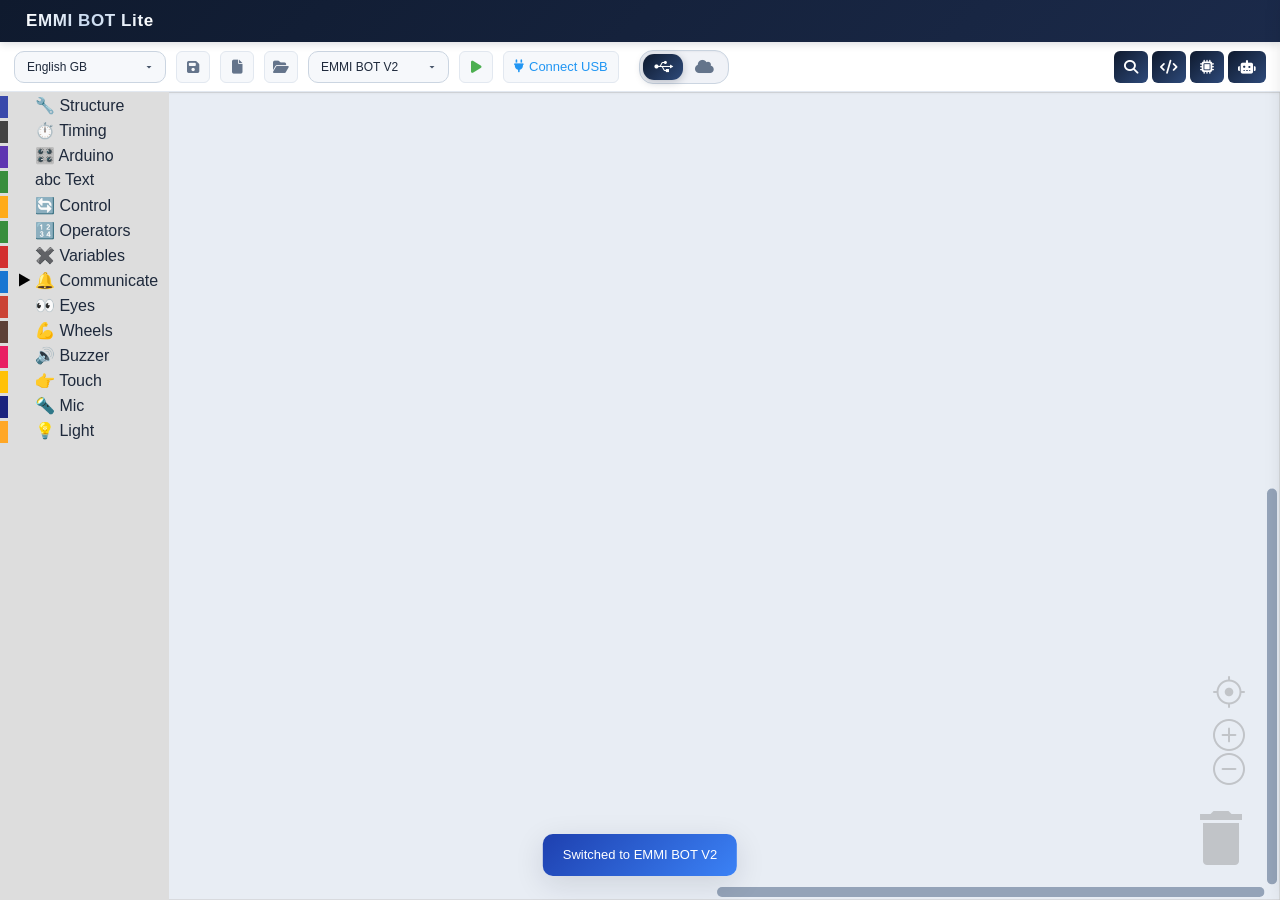
==== commit c951156b: "fresh clean project" ====
--- a/index.html
+++ b/index.html
@@ -1,412 +1,421 @@
-<!DOCTYPE html>
-<html lang="en">
-
-<head>
-    <meta charset="UTF-8">
-    <meta name="viewport" content="width=device-width, initial-scale=1.0">
-    <meta name="description" content="EMMI BOT Lite - Block-Based Programming Environment">
-    <title>EMMI BOT Lite</title>
-    <link rel="icon" type="image/png" href="media/logo.png">
-
-    <!-- Blockly (local) -->
-    <script src="lib/blockly/blockly.min.js"></script>
-
-    <!-- Prism.js for syntax highlighting - LIGHT theme (local) -->
-    <link href="lib/prism/themes/prism.min.css" rel="stylesheet">
-    <script src="lib/prism/prism.min.js"></script>
-    <script src="lib/prism/components/prism-c.min.js"></script>
-    <script src="lib/prism/components/prism-cpp.min.js"></script>
-    <script src="lib/prism/components/prism-python.min.js"></script>
-    <script src="lib/prism/components/prism-java.min.js"></script>
-
-    <!-- Font Awesome (local) -->
-    <link rel="stylesheet" href="lib/font-awesome/css/all.min.css">
-
-    <!-- Custom Styles -->
-    <link rel="stylesheet" href="css/styles.css?v=25">
-</head>
-
-<body>
-    <!-- Loading Overlay -->
-    <div id="loading-overlay">
-        <div class="loader"></div>
-        <span>Loading EMMI BOT V2...</span>
-    </div>
-
-    <!-- Title Bar (OttoBlockly style) -->
-    <div id="toptitle">
-        <div id="title">
-            <div class="logo-img">
-                <img src="media/logo.png" alt="Logo" onerror="this.style.display='none'">
-            </div>
-            <span class="logo-text">EMMI BOT Lite</span>
-
-        </div>
-
-
-    </div>
-
-    <!-- Header Toolbar -->
-    <div id="header">
-        <div id="btn_all">
-            <!-- Language Selector -->
-
-            <!-- Language Selector -->
-            <select id="languageMenu">
-                <option value="en" selected>English GB</option>
-                <option value="de">Deutsch DE</option>
-                <option value="es">Español ES</option>
-                <option value="fr">Français FR</option>
-                <option value="it">Italiano IT</option>
-                <option value="hu">Magyar HU</option>
-                <option value="nl">Nederlands NL</option>
-                <option value="pl">Polski PL</option>
-                <option value="pt">Português PT</option>
-                <option value="ru">Русский RU</option>
-                <option value="tr">Türk TR</option>
-                <option value="cz">Čeština CZ</option>
-                <option value="bg">Български BG</option>
-                <option value="il">עברית IL</option>
-                <option value="ae">عربي AE</option>
-                <option value="jp">日本語 JP</option>
-                <option value="cn">简体中文 CN</option>
-                <option value="tw">繁體中文 TW</option>
-                <option value="hi">हिन्दी (Hindi)</option>
-                <option value="gu">ગુજરાતી (Gujarati)</option>
-                <option value="mr">मराठी (Marathi)</option>
-                <option value="ta">தமிழ் (Tamil)</option>
-                <option value="te">తెలుగు (Telugu)</option>
-                <option value="kn">ಕನ್ನಡ (Kannada)</option>
-                <option value="bn">বাংলা (Bengali)</option>
-            </select>
-
-
-
-            <!-- Save Button -->
-            <button id="btn-save" class="btn btn-tool" title="Save">
-                <i class="fas fa-save"></i>
-            </button>
-
-            <!-- New Button -->
-            <button id="btn-new" class="btn btn-tool" title="New">
-                <i class="fas fa-file"></i>
-            </button>
-
-            <!-- Open Button -->
-            <button id="btn-open" class="btn btn-tool" title="Open">
-                <i class="fas fa-folder-open"></i>
-            </button>
-
-<!-- Board Selector -->
-            <select id="board-select">
-                <option value="emmi-bot-v2" selected>EMMI BOT V2</option>
-                <option value="explorer-kit">Explorer Kit</option>
-                <option value="emmi-bipedal">EMMI Bipedal</option>
-            </select>
-
-            <!-- Run Button -->
-            <button id="btn_run" class="btn btn-tool" title="Run Code" style="color: #4CAF50;">
-                <i class="fas fa-play"></i>
-            </button>
-
-            <!-- Dynamic Controls -->
-            <div id="dynamic-controls" style="display: flex; gap: 5px; align-items: center;">
-                <!-- Cloud ID Input (Hidden by default) -->
-                <input id="input-cloud-id" type="text" placeholder="Device ID"
-                    style="display: none; width: 100px; padding: 5px; border-radius: 4px; border: 1px solid #ccc;">
-
-                <!-- Connect Button (Visible for USB/BLE) -->
-                <button id="btn_connect" class="btn btn-tool" title="Connect USB"
-                    style="color: #2196F3; width: auto; padding: 0 10px; font-size: 13px; gap: 5px;">
-                    <i class="fas fa-plug"></i> <span id="lbl_connect">Connect</span>
-                </button>
-            </div>
-
-            <!-- Bot Mode Segmented Control -->
-            <div class="bot-mode-segmented">
-                <input type="radio" name="bot-mode" id="mode-usb" value="USB" checked>
-                <label for="mode-usb"><i class="fab fa-usb"></i> <span>USB</span></label>
-
-
-                <input type="radio" name="bot-mode" id="mode-cloud" value="Cloud">
-                <label for="mode-cloud"><i class="fas fa-cloud"></i> <span>Cloud</span></label>
-
-                <div class="segmented-glider"></div>
-            </div>
-        </div>
-
-        <div id="btn_group" class="btn-group">
-            <!-- Search Button -->
-            <button id="btn_search" class="btn btn-tool" title="Search">
-                <i class="fas fa-search"></i>
-            </button>
-
-            <!-- Code Preview Button -->
-            <button id="btn_preview" class="btn btn-tool" title="Code Preview">
-                <i class="fas fa-code"></i>
-            </button>
-
-            <!-- Block/Code Toggle (Hijacked for Firmware Upload) -->
-            <button id="btn_toggle" class="btn btn-tool" title="Upload Firmware"
-                onclick="if(window.app) window.app.uploadFirmware()">
-                <i class="fas fa-microchip"></i>
-            </button>
-
-            <!-- AI Chatbot Toggle -->
-            <button id="chatbot-toggle" class="btn btn-tool chatbot-toggle" title="AI Block Coder">
-                <i class="fas fa-robot"></i>
-            </button>
-        </div>
-    </div>
-
-    <!-- AI Arduino Assistant Panel (from EMMI Core) -->
-    <div id="ai-chat-panel" class="ai-chat-panel">
-        <div class="ai-chat-header">
-            <span class="ai-chat-title"><i class="fa fa-robot"></i> AI Arduino Assistant</span>
-            <div class="ai-chat-header-btns">
-                <button id="btn_ai_sync_clipboard" class="ai-header-btn" title="Paste &amp; Insert from Clipboard"><i
-                        class="fa fa-clipboard-check"></i></button>
-                <button id="btn_ai_settings" class="ai-header-btn" title="Settings"><i class="fa fa-gear"></i></button>
-                <button id="btn_ai_close" class="ai-header-btn" title="Close"><i class="fa fa-times"></i></button>
-            </div>
-        </div>
-        <div id="ai-chat-messages" class="ai-chat-messages">
-            <div class="ai-message ai-bot">
-                <div class="ai-avatar"><i class="fa fa-robot"></i></div>
-                <div class="ai-bubble">Hi! I'm your Arduino AI assistant. I can help you write code for <strong>Arduino,
-                        ESP8266, and ESP32</strong> boards. Just describe what you need!</div>
-            </div>
-        </div>
-        <div class="ai-chat-input-area" style="flex-direction: column; gap: 8px;">
-            <div style="display: flex; gap: 4px; width: 100%;">
-                <select id="ai-chat-provider"
-                    style="flex: 1; padding: 4px; font-size: 12px; background: rgba(255,255,255,0.05); color: #fff; border: 1px solid rgba(255,255,255,0.1); border-radius: 4px;">
-                    <option value="local" style="background:#1a1a2e;">Direct (In-App API)</option>
-                    <option value="chatgpt" style="background:#1a1a2e;">ChatGPT (External)</option>
-                    <option value="claude" style="background:#1a1a2e;">Claude (External)</option>
-                    <option value="gemini" style="background:#1a1a2e;">Gemini (External)</option>
-                    <option value="grok" style="background:#1a1a2e;">Grok (External)</option>
-                </select>
-                <select id="ai-chat-mode"
-                    style="flex: 1; padding: 4px; font-size: 12px; background: rgba(255,255,255,0.05); color: #fff; border: 1px solid rgba(255,255,255,0.1); border-radius: 4px;">
-                    <option value="code" style="background:#1a1a2e;">Output: Arduino Code</option>
-                    <option value="blocks" style="background:#1a1a2e;">Output: Blockly Blocks</option>
-                    <option value="chat" style="background:#1a1a2e;">Output: Just Chat</option>
-                </select>
-            </div>
-            <div style="display: flex; gap: 8px; width: 100%;">
-                <textarea id="ai-chat-input" placeholder="Describe what you need..." rows="2"></textarea>
-                <button id="btn_ai_send" class="ai-send-btn" title="Send"><i class="fa fa-paper-plane"></i></button>
-            </div>
-        </div>
-    </div>
-
-    <!-- AI Settings Modal -->
-    <div id="ai-settings-modal"
-        style="display:none; position:fixed; inset:0; background:rgba(0,0,0,0.55); z-index:12000; align-items:center; justify-content:center;">
-        <div
-            style="background:#fff; border-radius:12px; width:480px; max-width:95vw; box-shadow:0 10px 50px rgba(0,0,0,0.4); overflow:hidden;">
-            <div
-                style="display:flex; align-items:center; justify-content:space-between; padding:14px 20px; border-bottom:1px solid #eee;">
-                <h4 style="margin:0; font-size:17px; color:#333;"><i class="fa fa-gear"></i> AI Settings</h4>
-                <button id="btn_ai_cancel_settings"
-                    style="background:none; border:none; font-size:22px; color:#999; cursor:pointer;">&times;</button>
-            </div>
-            <div style="padding:20px; color:#333;">
-                <div style="margin-bottom:14px;">
-                    <label style="display:block; font-weight:600; margin-bottom:6px; font-size:14px;">API
-                        Provider</label>
-                    <select id="ai-api-provider"
-                        style="width:100%; padding:10px 12px; border:1px solid #ddd; border-radius:6px; font-size:14px; color:#333;">
-                        <option value="openrouter">OpenRouter (OpenAI-compatible)</option>
-                        <option value="google">Google AI Studio (Gemini)</option>
-                        <option value="custom">Custom (OpenAI-compatible)</option>
-                    </select>
-                </div>
-                <div id="ai-endpoint-group" style="display:none; margin-bottom:14px;">
-                    <label style="display:block; font-weight:600; margin-bottom:6px; font-size:14px;">API Endpoint
-                        URL</label>
-                    <input type="text" id="ai-api-endpoint" value="https://openrouter.ai/api/v1/chat/completions"
-                        style="width:100%; padding:10px 12px; border:1px solid #ddd; border-radius:6px; font-size:14px; color:#333;">
-                </div>
-                <div style="margin-bottom:14px;">
-                    <label id="ai-key-label"
-                        style="display:block; font-weight:600; margin-bottom:6px; font-size:14px;">API Key</label>
-                    <input type="password" id="ai-api-key" placeholder="Enter your key..."
-                        style="width:100%; padding:10px 12px; border:1px solid #ddd; border-radius:6px; font-size:14px; color:#333;">
-                </div>
-                <div style="margin-bottom:14px;">
-                    <label style="display:block; font-weight:600; margin-bottom:6px; font-size:14px;">Model Name</label>
-                    <input type="text" id="ai-model-name" placeholder="E.g. openai/gpt-4o or gemini-2.0-flash"
-                        value="openai/gpt-4o"
-                        style="width:100%; padding:10px 12px; border:1px solid #ddd; border-radius:6px; font-size:14px; color:#333;">
-                    <small style="color:#888; font-size:12px;">OpenRouter: openai/gpt-4o &bull; Google:
-                        gemini-2.0-flash</small>
-                </div>
-            </div>
-            <div style="padding:14px 20px; border-top:1px solid #eee; display:flex; gap:8px; justify-content:flex-end;">
-                <button id="btn_ai_cancel_settings"
-                    style="background:#f5f5f5; color:#333; border:1px solid #ddd; padding:8px 16px; border-radius:6px; cursor:pointer; font-weight:500;">Cancel</button>
-                <button id="btn_ai_save_settings"
-                    style="background:linear-gradient(135deg,#0f1a2e,#2e4a7a); color:#fff; border:none; padding:8px 20px; border-radius:6px; cursor:pointer; font-weight:600;">Save</button>
-            </div>
-        </div>
-    </div>
-
-    <!-- Main Content Area -->
-    <div id="divBody">
-        <!-- Blockly Workspace -->
-        <div id="content_blocks">
-            <div id="blockly-workspace"></div>
-        </div>
-
-        <!-- Code Panel - Default hidden -->
-        <div id="code-panel" class="code-preview-panel hidden">
-            <div class="preview-actions">
-                <button id="btn_saveino" class="btn-default" title="Save Code">
-                    <i class="fas fa-save"></i>
-                </button>
-                <button id="btn_copy" class="btn-default" title="Copy Code">
-                    <i class="fas fa-copy"></i>
-                </button>
-</div>
-            <pre id="pre_previewArduino"><code class="language-cpp" id="code-output">void setup() {
-}
-
-void loop() {
-}</code></pre>
-            <!-- Language Tabs at bottom -->
-            <div class="code-tabs">
-                <button class="code-tab" data-lang="arduino">Arduino C++</button>
-                <button class="code-tab" data-lang="python">Python</button>
-                <button class="code-tab active" data-lang="java">Java</button>
-</div>
-        </div>
-    </div>
-
-    <!-- Hidden file input -->
-    <input type="file" id="file-input" accept=".xml,.json,.bloc" style="display: none;">
-    <!-- Firmware Update Modal -->
-    <div id="firmware-update-modal" class="modal hidden">
-        <div class="modal-content firmware-modal">
-            <div class="modal-header">
-                <h3><i class="fas fa-microchip"></i> Firmware Update</h3>
-                <button id="btn-close-firmware" class="btn-close">&times;</button>
-            </div>
-            <div class="firmware-body">
-                <!-- Version comparison cards -->
-                <div class="firmware-versions">
-                    <div class="firmware-version-card">
-                        <div class="firmware-version-icon installed">
-                            <i class="fas fa-hdd"></i>
-                        </div>
-                        <div class="firmware-version-label">Installed</div>
-                        <div id="firmware-installed-version" class="firmware-version-value installed">—</div>
-                    </div>
-                    <div class="firmware-version-arrow">
-                        <i class="fas fa-angles-right"></i>
-                    </div>
-                    <div class="firmware-version-card">
-                        <div class="firmware-version-icon available">
-                            <i class="fas fa-cloud-arrow-down"></i>
-                        </div>
-                        <div class="firmware-version-label">Available</div>
-                        <div id="firmware-available-version" class="firmware-version-value available">—</div>
-                    </div>
-                </div>
-
-                <!-- Status text -->
-                <div id="firmware-status-text" class="firmware-status"></div>
-
-                <!-- Progress bar -->
-                <div id="firmware-progress-container" class="firmware-progress-container" style="display: none;">
-                    <div class="firmware-progress-track">
-                        <div id="firmware-progress-bar" class="firmware-progress-fill"></div>
-                    </div>
-                    <div id="firmware-progress-text" class="firmware-progress-label">0%</div>
-                </div>
-
-                <!-- Log output -->
-                <div id="firmware-log" class="firmware-log" style="display: none;"></div>
-
-                <!-- Action buttons -->
-                <div class="firmware-actions">
-                    <button id="btn-firmware-cancel" class="firmware-btn firmware-btn-cancel">
-                        <i class="fas fa-xmark"></i> Cancel
-                    </button>
-                    <button id="btn-firmware-flash" class="firmware-btn firmware-btn-flash">
-                        <i class="fas fa-bolt"></i> Update Firmware
-                    </button>
-                </div>
-            </div>
-        </div>
-    </div>
-
-    <!-- Serial Monitor Modal -->
-    <div id="serial-monitor-modal" class="modal hidden">
-        <div class="modal-content">
-            <div class="modal-header">
-                <h3><i class="fas fa-terminal"></i> Serial Monitor</h3>
-                <button id="btn-close-serial" class="btn-close">&times;</button>
-            </div>
-            <div id="serial-output" class="serial-output"></div>
-            <div class="serial-input-area">
-                <input type="text" id="serial-input" placeholder="Type command...">
-                <button id="btn-send-serial" class="btn btn-tool" title="Send">
-                    <i class="fas fa-paper-plane"></i>
-                </button>
-                <button id="btn-clear-serial" class="btn btn-tool" title="Clear">
-                    <i class="fas fa-trash"></i>
-                </button>
-            </div>
-            <div class="serial-options">
-                <label><input type="checkbox" id="chk-autoscroll" checked> Autoscroll</label>
-                <label><input type="checkbox" id="chk-timestamp"> Timestamp</label>
-            </div>
-        </div>
-    </div>
-
-    <!-- New Variable Modal -->
-    <div id="variable-modal" class="modal hidden" style="z-index: 2000;">
-        <div class="modal-content" style="max-width: 400px; background-color: #2d2d64; color: white;">
-            <div class="modal-header" style="border-bottom: none;">
-                <h3 style="color: white; font-weight: bold;">New variable name:</h3>
-                <button id="btn-close-variable" class="btn-close"
-                    style="background-color: #4DB6AC; color: white; border-radius: 4px; opacity: 1;">&times;</button>
-            </div>
-            <div class="modal-body" style="padding: 20px; display: flex; gap: 0;">
-                <input type="text" id="variable-name-input" placeholder=""
-                    style="flex-grow: 1; padding: 10px; border: none; border-radius: 4px 0 0 4px; outline: none;">
-                <button id="btn-confirm-variable"
-                    style="background-color: #4DD0E1; border: none; padding: 0 20px; color: white; font-weight: bold; border-radius: 0 4px 4px 0; cursor: pointer;">OK</button>
-            </div>
-        </div>
-    </div>
-
-    <!-- Scripts -->
-    <!-- Scripts -->
-    <!-- Generators (Load first so blocks can register stubs) -->
-    <script src="js/generators/arduino.js"></script>
-    <script src="js/generators/python.js"></script>
-    <script src="js/generators/java.js"></script>
-    <script src="js/commands/common_commands.js?v=2"></script>
-    <script src="js/commands/emmi-bot-v2_commands.js?v=21"></script>
-    <script src="js/generators/emmi_exporter.js?v=26"></script>
-
-    <!-- Common/Core blocks -->
-    <script src="js/toolbox.js?v=23"></script>
-    <script src="blocks/esp32_blocks.js?v=23"></script>
-    <script src="blocks/variable_blocks.js?v=23"></script>
-    <script src="blocks/communication_blocks.js?v=23"></script>
-    <script src="blocks/emmi-bot-v2_blocks.js?v=24"></script>
-    <script src="js/generators/variable_generators.js?v=23"></script>
-    <script src="js/generators/communication_generators.js?v=23"></script>
-    <script src="js/generators/emmi-bot-v2_generators.js?v=23"></script>
-    <script src="js/custom_styles.js"></script>
-    <script src="js/blockly-mapper.js?v=1"></script>
-    <script src="js/translations.js"></script>
-    <script src="js/ai-chat.js"></script>
-    <script src="js/app.js?v=31"></script>
-</body>
-
+<!DOCTYPE html>
+<html lang="en">
+
+<head>
+    <meta charset="UTF-8">
+    <meta name="viewport" content="width=device-width, initial-scale=1.0">
+    <meta name="description" content="EMMI BOT Lite - Block-Based Programming Environment">
+    <title>EMMI BOT Lite</title>
+    <link rel="icon" type="image/png" href="media/logo.png">
+
+    <!-- Blockly (local) -->
+    <script src="lib/blockly/blockly.min.js"></script>
+
+    <!-- Prism.js for syntax highlighting - LIGHT theme (local) -->
+    <link href="lib/prism/themes/prism.min.css" rel="stylesheet">
+    <script src="lib/prism/prism.min.js"></script>
+    <script src="lib/prism/components/prism-c.min.js"></script>
+    <script src="lib/prism/components/prism-cpp.min.js"></script>
+    <script src="lib/prism/components/prism-python.min.js"></script>
+    <script src="lib/prism/components/prism-java.min.js"></script>
+
+    <!-- Font Awesome (local) -->
+    <link rel="stylesheet" href="lib/font-awesome/css/all.min.css">
+
+    <!-- Custom Styles -->
+    <link rel="stylesheet" href="css/styles.css?v=25">
+</head>
+
+<body>
+    <!-- Loading Overlay -->
+    <div id="loading-overlay">
+        <div class="loader"></div>
+        <span>Loading EMMI BOT V2...</span>
+    </div>
+
+    <!-- Title Bar (OttoBlockly style) -->
+    <div id="toptitle">
+        <div id="title">
+            <div class="logo-img">
+                <img src="media/logo.png" alt="Logo" onerror="this.style.display='none'">
+            </div>
+            <span class="logo-text">EMMI BOT Lite</span>
+
+        </div>
+
+
+    </div>
+
+    <!-- Header Toolbar -->
+    <div id="header">
+        <div id="btn_all">
+            <!-- Language Selector -->
+
+            <!-- Language Selector -->
+            <select id="languageMenu">
+                <option value="en" selected>English GB</option>
+                <option value="de">Deutsch DE</option>
+                <option value="es">Español ES</option>
+                <option value="fr">Français FR</option>
+                <option value="it">Italiano IT</option>
+                <option value="hu">Magyar HU</option>
+                <option value="nl">Nederlands NL</option>
+                <option value="pl">Polski PL</option>
+                <option value="pt">Português PT</option>
+                <option value="ru">Русский RU</option>
+                <option value="tr">Türk TR</option>
+                <option value="cz">Čeština CZ</option>
+                <option value="bg">Български BG</option>
+                <option value="il">עברית IL</option>
+                <option value="ae">عربي AE</option>
+                <option value="jp">日本語 JP</option>
+                <option value="cn">简体中文 CN</option>
+                <option value="tw">繁體中文 TW</option>
+                <option value="hi">हिन्दी (Hindi)</option>
+                <option value="gu">ગુજરાતી (Gujarati)</option>
+                <option value="mr">मराठी (Marathi)</option>
+                <option value="ta">தமிழ் (Tamil)</option>
+                <option value="te">తెలుగు (Telugu)</option>
+                <option value="kn">ಕನ್ನಡ (Kannada)</option>
+                <option value="bn">বাংলা (Bengali)</option>
+            </select>
+
+
+
+            <!-- Save Button -->
+            <button id="btn-save" class="btn btn-tool" title="Save">
+                <i class="fas fa-save"></i>
+            </button>
+
+            <!-- New Button -->
+            <button id="btn-new" class="btn btn-tool" title="New">
+                <i class="fas fa-file"></i>
+            </button>
+
+            <!-- Open Button -->
+            <button id="btn-open" class="btn btn-tool" title="Open">
+                <i class="fas fa-folder-open"></i>
+            </button>
+
+<!-- Board Selector -->
+            <select id="board-select">
+                <option value="emmi-bot-v2" selected>EMMI BOT V2</option>
+                <option value="explorer-kit">SENSOR BOARD</option>
+                <option value="emmi-bipedal">FLIPPER</option>
+                <option value="emmi-v1">EMMI BIPEDAL</option>
+            </select>
+
+            <!-- Run Button -->
+            <button id="btn_run" class="btn btn-tool" title="Run Code" style="color: #4CAF50;">
+                <i class="fas fa-play"></i>
+            </button>
+
+            <!-- Dynamic Controls -->
+            <div id="dynamic-controls" style="display: flex; gap: 5px; align-items: center;">
+                <!-- Cloud ID Input (Hidden by default) -->
+                <input id="input-cloud-id" type="text" placeholder="Device ID"
+                    style="display: none; width: 100px; padding: 5px; border-radius: 4px; border: 1px solid #ccc;">
+
+                <!-- Connect Button (Visible for USB/BLE) -->
+                <button id="btn_connect" class="btn btn-tool" title="Connect USB"
+                    style="color: #2196F3; width: auto; padding: 0 10px; font-size: 13px; gap: 5px;">
+                    <i class="fas fa-plug"></i> <span id="lbl_connect">Connect</span>
+                </button>
+            </div>
+
+            <!-- Bot Mode Segmented Control -->
+            <div class="bot-mode-segmented">
+                <input type="radio" name="bot-mode" id="mode-usb" value="USB" checked>
+                <label for="mode-usb"><i class="fab fa-usb"></i> <span>USB</span></label>
+
+
+                <input type="radio" name="bot-mode" id="mode-cloud" value="Cloud">
+                <label for="mode-cloud"><i class="fas fa-cloud"></i> <span>Cloud</span></label>
+
+                <div class="segmented-glider"></div>
+            </div>
+        </div>
+
+        <div id="btn_group" class="btn-group">
+            <!-- Search Button -->
+            <button id="btn_search" class="btn btn-tool" title="Search">
+                <i class="fas fa-search"></i>
+            </button>
+
+            <!-- Code Preview Button -->
+            <button id="btn_preview" class="btn btn-tool" title="Code Preview">
+                <i class="fas fa-code"></i>
+            </button>
+
+            <!-- Block/Code Toggle (Hijacked for Firmware Upload) -->
+            <button id="btn_toggle" class="btn btn-tool" title="Upload Firmware"
+                onclick="if(window.app) window.app.uploadFirmware()">
+                <i class="fas fa-microchip"></i>
+            </button>
+
+            <!-- AI Chatbot Toggle -->
+            <button id="chatbot-toggle" class="btn btn-tool chatbot-toggle" title="AI Block Coder">
+                <i class="fas fa-robot"></i>
+            </button>
+        </div>
+    </div>
+
+    <!-- AI Arduino Assistant Panel (from EMMI Core) -->
+    <div id="ai-chat-panel" class="ai-chat-panel">
+        <div class="ai-chat-header">
+            <span class="ai-chat-title"><i class="fa fa-robot"></i> AI Arduino Assistant</span>
+            <div class="ai-chat-header-btns">
+                <button id="btn_ai_sync_clipboard" class="ai-header-btn" title="Paste &amp; Insert from Clipboard"><i
+                        class="fa fa-clipboard-check"></i></button>
+                <button id="btn_ai_settings" class="ai-header-btn" title="Settings"><i class="fa fa-gear"></i></button>
+                <button id="btn_ai_close" class="ai-header-btn" title="Close"><i class="fa fa-times"></i></button>
+            </div>
+        </div>
+        <div id="ai-chat-messages" class="ai-chat-messages">
+            <div class="ai-message ai-bot">
+                <div class="ai-avatar"><i class="fa fa-robot"></i></div>
+                <div class="ai-bubble">Hi! I'm your Arduino AI assistant. I can help you write code for <strong>Arduino,
+                        ESP8266, and ESP32</strong> boards. Just describe what you need!</div>
+            </div>
+        </div>
+        <div class="ai-chat-input-area" style="flex-direction: column; gap: 8px;">
+            <div style="display: flex; gap: 4px; width: 100%;">
+                <select id="ai-chat-provider"
+                    style="flex: 1; padding: 4px; font-size: 12px; background: rgba(255,255,255,0.05); color: #fff; border: 1px solid rgba(255,255,255,0.1); border-radius: 4px;">
+                    <option value="local" style="background:#1a1a2e;">Direct (In-App API)</option>
+                    <option value="chatgpt" style="background:#1a1a2e;">ChatGPT (External)</option>
+                    <option value="claude" style="background:#1a1a2e;">Claude (External)</option>
+                    <option value="gemini" style="background:#1a1a2e;">Gemini (External)</option>
+                    <option value="grok" style="background:#1a1a2e;">Grok (External)</option>
+                </select>
+                <select id="ai-chat-mode"
+                    style="flex: 1; padding: 4px; font-size: 12px; background: rgba(255,255,255,0.05); color: #fff; border: 1px solid rgba(255,255,255,0.1); border-radius: 4px;">
+                    <option value="code" style="background:#1a1a2e;">Output: Arduino Code</option>
+                    <option value="blocks" style="background:#1a1a2e;">Output: Blockly Blocks</option>
+                    <option value="chat" style="background:#1a1a2e;">Output: Just Chat</option>
+                </select>
+            </div>
+            <div style="display: flex; gap: 8px; width: 100%;">
+                <textarea id="ai-chat-input" placeholder="Describe what you need..." rows="2"></textarea>
+                <button id="btn_ai_send" class="ai-send-btn" title="Send"><i class="fa fa-paper-plane"></i></button>
+            </div>
+        </div>
+    </div>
+
+    <!-- AI Settings Modal -->
+    <div id="ai-settings-modal"
+        style="display:none; position:fixed; inset:0; background:rgba(0,0,0,0.55); z-index:12000; align-items:center; justify-content:center;">
+        <div
+            style="background:#fff; border-radius:12px; width:480px; max-width:95vw; box-shadow:0 10px 50px rgba(0,0,0,0.4); overflow:hidden;">
+            <div
+                style="display:flex; align-items:center; justify-content:space-between; padding:14px 20px; border-bottom:1px solid #eee;">
+                <h4 style="margin:0; font-size:17px; color:#333;"><i class="fa fa-gear"></i> AI Settings</h4>
+                <button id="btn_ai_cancel_settings"
+                    style="background:none; border:none; font-size:22px; color:#999; cursor:pointer;">&times;</button>
+            </div>
+            <div style="padding:20px; color:#333;">
+                <div style="margin-bottom:14px;">
+                    <label style="display:block; font-weight:600; margin-bottom:6px; font-size:14px;">API
+                        Provider</label>
+                    <select id="ai-api-provider"
+                        style="width:100%; padding:10px 12px; border:1px solid #ddd; border-radius:6px; font-size:14px; color:#333;">
+                        <option value="openrouter">OpenRouter (OpenAI-compatible)</option>
+                        <option value="google">Google AI Studio (Gemini)</option>
+                        <option value="custom">Custom (OpenAI-compatible)</option>
+                    </select>
+                </div>
+                <div id="ai-endpoint-group" style="display:none; margin-bottom:14px;">
+                    <label style="display:block; font-weight:600; margin-bottom:6px; font-size:14px;">API Endpoint
+                        URL</label>
+                    <input type="text" id="ai-api-endpoint" value="https://openrouter.ai/api/v1/chat/completions"
+                        style="width:100%; padding:10px 12px; border:1px solid #ddd; border-radius:6px; font-size:14px; color:#333;">
+                </div>
+                <div style="margin-bottom:14px;">
+                    <label id="ai-key-label"
+                        style="display:block; font-weight:600; margin-bottom:6px; font-size:14px;">API Key</label>
+                    <input type="password" id="ai-api-key" placeholder="Enter your key..."
+                        style="width:100%; padding:10px 12px; border:1px solid #ddd; border-radius:6px; font-size:14px; color:#333;">
+                </div>
+                <div style="margin-bottom:14px;">
+                    <label style="display:block; font-weight:600; margin-bottom:6px; font-size:14px;">Model Name</label>
+                    <input type="text" id="ai-model-name" placeholder="E.g. openai/gpt-4o or gemini-2.0-flash"
+                        value="openai/gpt-4o"
+                        style="width:100%; padding:10px 12px; border:1px solid #ddd; border-radius:6px; font-size:14px; color:#333;">
+                    <small style="color:#888; font-size:12px;">OpenRouter: openai/gpt-4o &bull; Google:
+                        gemini-2.0-flash</small>
+                </div>
+            </div>
+            <div style="padding:14px 20px; border-top:1px solid #eee; display:flex; gap:8px; justify-content:flex-end;">
+                <button id="btn_ai_cancel_settings"
+                    style="background:#f5f5f5; color:#333; border:1px solid #ddd; padding:8px 16px; border-radius:6px; cursor:pointer; font-weight:500;">Cancel</button>
+                <button id="btn_ai_save_settings"
+                    style="background:linear-gradient(135deg,#0f1a2e,#2e4a7a); color:#fff; border:none; padding:8px 20px; border-radius:6px; cursor:pointer; font-weight:600;">Save</button>
+            </div>
+        </div>
+    </div>
+
+    <!-- Main Content Area -->
+    <div id="divBody">
+        <!-- Blockly Workspace -->
+        <div id="content_blocks">
+            <div id="blockly-workspace"></div>
+        </div>
+
+        <!-- Code Panel - Default hidden -->
+        <div id="code-panel" class="code-preview-panel hidden">
+            <div class="preview-actions">
+                <button id="btn_saveino" class="btn-default" title="Save Code">
+                    <i class="fas fa-save"></i>
+                </button>
+                <button id="btn_copy" class="btn-default" title="Copy Code">
+                    <i class="fas fa-copy"></i>
+                </button>
+</div>
+            <pre id="pre_previewArduino"><code class="language-cpp" id="code-output">void setup() {
+}
+
+void loop() {
+}</code></pre>
+            <!-- Language Tabs at bottom -->
+            <div class="code-tabs">
+                <button class="code-tab" data-lang="arduino">Arduino C++</button>
+                <button class="code-tab" data-lang="python">Python</button>
+                <button class="code-tab active" data-lang="java">Java</button>
+</div>
+        </div>
+    </div>
+
+    <!-- Hidden file input -->
+    <input type="file" id="file-input" accept=".xml,.json,.bloc" style="display: none;">
+    <!-- Firmware Update Modal -->
+    <div id="firmware-update-modal" class="modal hidden">
+        <div class="modal-content firmware-modal">
+            <div class="modal-header">
+                <h3><i class="fas fa-microchip"></i> Firmware Update</h3>
+                <button id="btn-close-firmware" class="btn-close">&times;</button>
+            </div>
+            <div class="firmware-body">
+                <!-- Version comparison cards -->
+                <div class="firmware-versions">
+                    <div class="firmware-version-card">
+                        <div class="firmware-version-icon installed">
+                            <i class="fas fa-hdd"></i>
+                        </div>
+                        <div class="firmware-version-label">Installed</div>
+                        <div id="firmware-installed-version" class="firmware-version-value installed">—</div>
+                    </div>
+                    <div class="firmware-version-arrow">
+                        <i class="fas fa-angles-right"></i>
+                    </div>
+                    <div class="firmware-version-card">
+                        <div class="firmware-version-icon available">
+                            <i class="fas fa-cloud-arrow-down"></i>
+                        </div>
+                        <div class="firmware-version-label">Available</div>
+                        <div id="firmware-available-version" class="firmware-version-value available">—</div>
+                    </div>
+                </div>
+
+                <!-- Status text -->
+                <div id="firmware-status-text" class="firmware-status"></div>
+
+                <!-- Progress bar -->
+                <div id="firmware-progress-container" class="firmware-progress-container" style="display: none;">
+                    <div class="firmware-progress-track">
+                        <div id="firmware-progress-bar" class="firmware-progress-fill"></div>
+                    </div>
+                    <div id="firmware-progress-text" class="firmware-progress-label">0%</div>
+                </div>
+
+                <!-- Log output -->
+                <div id="firmware-log" class="firmware-log" style="display: none;"></div>
+
+                <!-- Action buttons -->
+                <div class="firmware-actions">
+                    <button id="btn-firmware-cancel" class="firmware-btn firmware-btn-cancel">
+                        <i class="fas fa-xmark"></i> Cancel
+                    </button>
+                    <button id="btn-firmware-flash" class="firmware-btn firmware-btn-flash">
+                        <i class="fas fa-bolt"></i> Update Firmware
+                    </button>
+                </div>
+            </div>
+        </div>
+    </div>
+
+    <!-- Serial Monitor Modal -->
+    <div id="serial-monitor-modal" class="modal hidden">
+        <div class="modal-content">
+            <div class="modal-header">
+                <h3><i class="fas fa-terminal"></i> Serial Monitor</h3>
+                <button id="btn-close-serial" class="btn-close">&times;</button>
+            </div>
+            <div id="serial-output" class="serial-output"></div>
+            <div class="serial-input-area">
+                <input type="text" id="serial-input" placeholder="Type command...">
+                <button id="btn-send-serial" class="btn btn-tool" title="Send">
+                    <i class="fas fa-paper-plane"></i>
+                </button>
+                <button id="btn-clear-serial" class="btn btn-tool" title="Clear">
+                    <i class="fas fa-trash"></i>
+                </button>
+            </div>
+            <div class="serial-options">
+                <label><input type="checkbox" id="chk-autoscroll" checked> Autoscroll</label>
+                <label><input type="checkbox" id="chk-timestamp"> Timestamp</label>
+            </div>
+        </div>
+    </div>
+
+    <!-- New Variable Modal -->
+    <div id="variable-modal" class="modal hidden" style="z-index: 2000;">
+        <div class="modal-content" style="max-width: 400px; background-color: #2d2d64; color: white;">
+            <div class="modal-header" style="border-bottom: none;">
+                <h3 style="color: white; font-weight: bold;">New variable name:</h3>
+                <button id="btn-close-variable" class="btn-close"
+                    style="background-color: #4DB6AC; color: white; border-radius: 4px; opacity: 1;">&times;</button>
+            </div>
+            <div class="modal-body" style="padding: 20px; display: flex; gap: 0;">
+                <input type="text" id="variable-name-input" placeholder=""
+                    style="flex-grow: 1; padding: 10px; border: none; border-radius: 4px 0 0 4px; outline: none;">
+                <button id="btn-confirm-variable"
+                    style="background-color: #4DD0E1; border: none; padding: 0 20px; color: white; font-weight: bold; border-radius: 0 4px 4px 0; cursor: pointer;">OK</button>
+            </div>
+        </div>
+    </div>
+
+    <!-- Scripts -->
+    <!-- Scripts -->
+    <!-- Generators (Load first so blocks can register stubs) -->
+    <script src="js/generators/arduino.js"></script>
+    <script src="js/generators/python.js"></script>
+    <script src="js/generators/java.js"></script>
+    <script src="js/commands/common_commands.js?v=2"></script>
+    <script src="js/commands/emmi-bot-v2_commands.js?v=21"></script>
+    <script src="js/commands/emmi-bipedal_commands.js?v=1"></script>
+    <script src="js/commands/emmi-v1_commands.js?v=1"></script>
+    <script src="js/generators/emmi_exporter.js?v=26"></script>
+
+    <!-- Common/Core blocks -->
+    <script src="js/toolbox.js?v=23"></script>
+    <script src="blocks/esp32_blocks.js?v=23"></script>
+    <script src="blocks/variable_blocks.js?v=23"></script>
+    <script src="blocks/communication_blocks.js?v=23"></script>
+    <script src="blocks/emmi-bot-v2_blocks.js?v=24"></script>
+    <script src="blocks/emmi-bipedal_blocks.js?v=1"></script>
+    <script src="blocks/emmi-v1_blocks.js?v=1"></script>
+    <script src="js/generators/variable_generators.js?v=23"></script>
+    <script src="js/generators/communication_generators.js?v=23"></script>
+    <script src="js/generators/emmi-bot-v2_generators.js?v=23"></script>
+    <script src="js/generators/arduino_emmi-bipedal.js?v=2"></script>
+    <script src="js/generators/python_emmi-bipedal.js?v=2"></script>
+    <script src="js/generators/java_emmi-bipedal.js?v=2"></script>
+    <script src="js/generators/emmi-v1_generators.js?v=2"></script>
+    <script src="js/custom_styles.js"></script>
+    <script src="js/blockly-mapper.js?v=1"></script>
+    <script src="js/translations.js"></script>
+    <script src="js/ai-chat.js"></script>
+    <script src="js/app.js?v=31"></script>
+</body>
+
 </html>
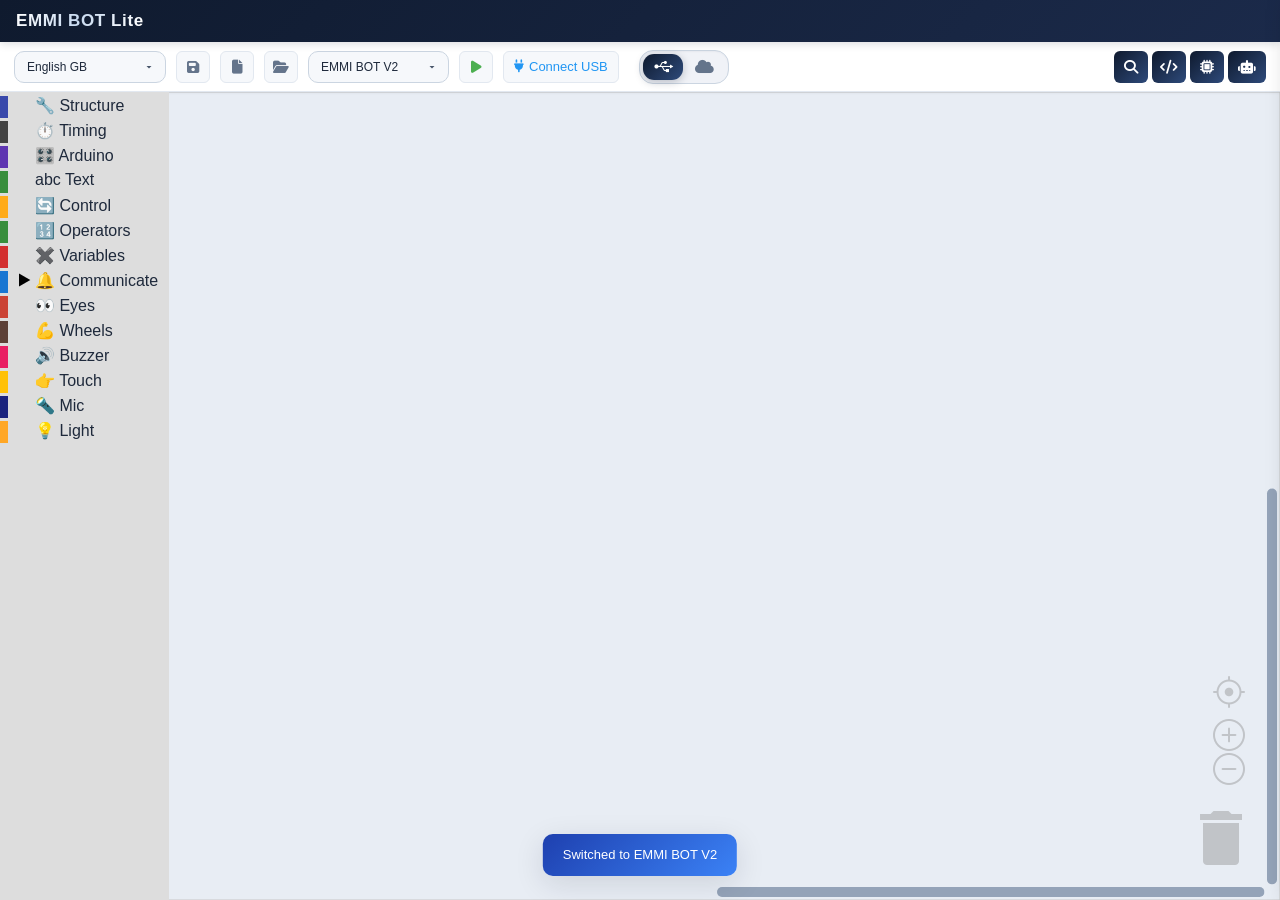
==== commit 9fc7d613: "abc" ====
--- a/index.html
+++ b/index.html
@@ -36,9 +36,7 @@
     <!-- Title Bar (OttoBlockly style) -->
     <div id="toptitle">
         <div id="title">
-            <div class="logo-img">
-                <img src="media/logo.png" alt="Logo" onerror="this.style.display='none'">
-            </div>
+
             <span class="logo-text">EMMI BOT Lite</span>
 
         </div>
